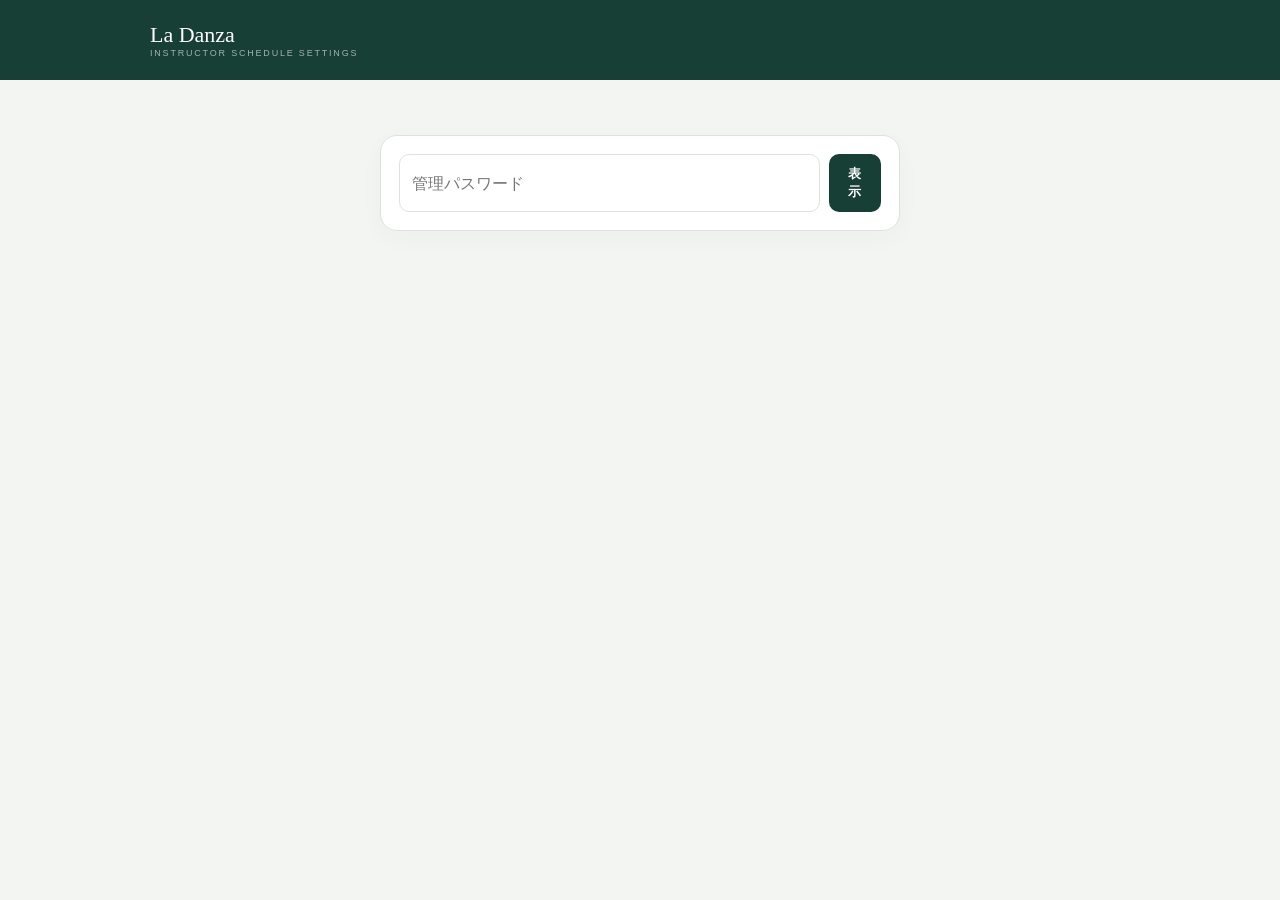
==== outputs/ladanza-flask-booking/admin.html @ 1bad4688 "Update admin.html for theme park dance" ====
<!doctype html><html lang="ja"><head><meta charset="utf-8"><meta name="viewport" content="width=device-width,initial-scale=1"><title>La Danza｜講師別予約枠</title><style>
.teachers{grid-template-columns:repeat(5,1fr)!important}.t4{--teacher:#a882b7;--teacher-bg:#f1e8f5}.t4 i{background:#a882b7}@media(max-width:680px){.teachers{grid-template-columns:1fr 1fr!important}}
:root{--g:#173f35;--bg:#f3f5f2;--line:#dce3df;--mint:#e2eee8;--muted:#71817b}*{box-sizing:border-box}body{margin:0;background:var(--bg);color:var(--g);font-family:system-ui,sans-serif}header{padding:22px 18px;background:var(--g);color:#fff}.wrap,main{max-width:980px;margin:auto}.brand{font-family:serif;font-size:22px}.brand small{display:block;font:9px sans-serif;letter-spacing:.2em;opacity:.6}main{padding:20px 16px 70px}.login,.panel{padding:18px;border:1px solid var(--line);border-radius:17px;background:#fff;box-shadow:0 7px 25px #173f3508}.login{display:flex;gap:9px;max-width:520px;margin:35px auto}.login input,input{width:100%;min-width:0;padding:12px;border:1px solid var(--line);border-radius:10px;font:inherit}button{border:0;border-radius:10px;padding:11px 15px;background:var(--g);color:#fff;font-weight:600;cursor:pointer}h1{font-family:serif;font-size:27px;margin:10px 0 4px}.lead{margin:0 0 20px;color:var(--muted);font-size:13px}.panel{margin:14px 0}.head{display:flex;justify-content:space-between;align-items:center;gap:12px;margin-bottom:13px}.head h2{font-size:16px;margin:0}.teachers{display:grid;grid-template-columns:repeat(3,1fr);gap:8px;margin:12px 0 16px}.teacher-tab{display:flex;align-items:center;justify-content:center;gap:8px;padding:12px 8px;border:2px solid transparent;color:#345;background:#f5f6f5}.teacher-tab i{width:12px;height:12px;border-radius:50%}.teacher-tab.active{border-color:var(--teacher);background:var(--teacher-bg);color:var(--g);box-shadow:0 5px 16px #173f3512}.t0{--teacher:#789bc8;--teacher-bg:#e5eefb}.t0 i{background:#789bc8}.t1{--teacher:#c9809c;--teacher-bg:#f8e8ef}.t1 i{background:#c9809c}.t2{--teacher:#6fa58e;--teacher-bg:#dff1e9}.t2 i{background:#6fa58e}.t3{--teacher:#b79b62;--teacher-bg:#f4eddd}.t3 i{background:#b79b62}.t4{--teacher:#a882b7;--teacher-bg:#f1e8f5}.t4 i{background:#a882b7}.t5{--teacher:#d4875f;--teacher-bg:#faeadf}.t5 i{background:#d4875f}.quick{display:flex;gap:6px}.quick button,.bulk{background:var(--mint);color:var(--g);font-size:10px;padding:7px 9px}.schedule{overflow:auto;border:1px solid var(--line);border-radius:12px}.schedule table{min-width:860px;width:100%;border-collapse:separate;border-spacing:0}.schedule th,.schedule td{padding:6px 4px;text-align:center;border-right:1px solid #edf0ed;border-bottom:1px solid #edf0ed}.schedule th{position:sticky;top:0;background:#f7f9f7;color:var(--muted);font-size:10px}.schedule th:first-child,.schedule td:first-child{position:sticky;left:0;min-width:110px;background:#fff;z-index:2}.day{font-weight:700;font-size:13px}.bulk{display:block;margin:4px auto 0;padding:4px 7px}.slot{appearance:none;width:31px;height:31px;margin:0;padding:0;border:1px solid var(--line);border-radius:8px;background:#f7f8f7}.slot:checked{background:var(--active-bg,#e2eee8);border-color:var(--active,#8aafa0)}.slot:checked:after{content:'✓';display:grid;height:100%;place-items:center;color:var(--active,#28634f);font-weight:700}.menu{display:grid;grid-template-columns:1fr 100px 85px;gap:9px;align-items:center;padding:10px 0;border-bottom:1px solid #edf0ed}.menu strong{font-size:13px}.field label{display:block;color:var(--muted);font-size:10px;margin-bottom:4px}.save{position:sticky;bottom:12px;width:100%;padding:15px;box-shadow:0 8px 22px #173f3535}.notice{padding:11px;border-radius:10px;background:#fff8dd;color:#765c14;font-size:12px}.hidden{display:none!important}.toast{position:fixed;left:50%;bottom:24px;transform:translateX(-50%);padding:11px 17px;border-radius:99px;background:var(--g);color:#fff}@media(max-width:680px){.teachers{grid-template-columns:1fr 1fr}.head{align-items:flex-start;flex-direction:column}.menu{grid-template-columns:1fr 80px}.capacity{display:none}}
</style></head><body><header><div class="wrap"><div class="brand">La Danza<small>INSTRUCTOR SCHEDULE SETTINGS</small></div></div></header><main><div id="login" class="login"><input id="password" type="password" autocomplete="current-password" placeholder="管理パスワード"><button id="loginBtn">表示</button></div><section id="app" class="hidden"><h1>講師別レッスン予約枠</h1><p class="lead">対象を選び、毎週の曜日・時間または日付指定で予約枠を設定します。</p><form id="settings"><div class="panel"><div class="head"><h2>講師・メニューを選択</h2></div><div id="teachers" class="teachers"></div><div class="head"><h2><span id="selectedName"></span> の曜日・時間</h2><div class="quick"><button type="button" onclick="setAll(true)">全選択</button><button type="button" onclick="setAll(false)">全解除</button></div></div><div id="schedule" class="schedule"></div></div><div class="panel"><div class="head"><h2>メニュー別レッスン時間</h2></div><div id="menus"></div></div><button class="save">すべての予約枠設定を保存する</button></form></section></main><div id="toast" class="toast hidden"></div>
<script>
const $=s=>document.querySelector(s),days=['月','火','水','木','金','土','日'],instructors=['大村 尊','大村 友恵','廣瀬 裕貴','サロン','チャーター','テーマパークダンス'];
const colors=[['#789bc8','#e5eefb'],['#c9809c','#f8e8ef'],['#6fa58e','#dff1e9'],['#b79b62','#f4eddd'],['#a882b7','#f1e8f5'],['#d4875f','#faeadf']];
const times=Array.from({length:24},(_,i)=>`${String(10+Math.floor(i/2)).padStart(2,'0')}:${i%2?'30':'00'}`);
const defaultMenus={'個人レッスン 60分':{duration:60,capacity:1},'個人レッスン 30分':{duration:30,capacity:1},'無料体験 20分':{duration:20,capacity:1},'初心者パック 30分':{duration:30,capacity:1},'初級パック 30分':{duration:30,capacity:1},'サロン':{duration:30,capacity:10},'チャーター 30分':{duration:30,capacity:6},'テーマパークダンス 60分':{duration:60,capacity:15}};
const menuLabels={'チャーター 30分':'チャーター','テーマパークダンス 60分':'テーマパークダンス'};
const weeklyDefault=()=>Object.fromEntries(days.map((_,d)=>[d,d===6?[]:[...times]]));
const emptyWeekly=()=>Object.fromEntries(days.map((_,d)=>[d,[]]));
const defaultConfig=()=>({instructor_slots:Object.fromEntries(instructors.map(n=>[n,n==='テーマパークダンス'?emptyWeekly():weeklyDefault()])),date_overrides:Object.fromEntries(instructors.map(n=>[n,{}])),menus:JSON.parse(JSON.stringify(defaultMenus))});
let token='',config,activeInstructor=instructors[0],viewMode='weekly',selectedDate=new Date().toISOString().slice(0,10),dateDirty=false;const headers=()=>({'Content-Type':'application/json','X-Admin-Token':token});
function normalize(c){let weekly=c.weekly_slots||weeklyDefault(),storedSlots=c.instructor_slots||{},legacySlots=storedSlots['スタジオ主催']||weekly;c.instructor_slots=Object.fromEntries(instructors.map(n=>[n,JSON.parse(JSON.stringify(storedSlots[n]||(n==='テーマパークダンス'?emptyWeekly():['サロン','チャーター'].includes(n)?legacySlots:weekly)))]));let storedOverrides=c.date_overrides||{},legacyOverrides=storedOverrides['スタジオ主催']||{};c.date_overrides=Object.fromEntries(instructors.map(n=>[n,JSON.parse(JSON.stringify(storedOverrides[n]||(['サロン','チャーター'].includes(n)?legacyOverrides:{})))]));let stored=c.menus||{};if(!stored['初級パック 30分']&&stored['初級パック30分'])stored['初級パック 30分']=stored['初級パック30分'];if(!stored['サロン']&&stored['サロン・グループ'])stored['サロン']={duration:stored['サロン・グループ'].duration||30,capacity:10};c.menus=Object.fromEntries(Object.entries(defaultMenus).map(([name,v])=>[name,{...v,...(stored[name]||{})}]));return c}
function toast(t){$('#toast').textContent=t;$('#toast').classList.remove('hidden');setTimeout(()=>$('#toast').classList.add('hidden'),2000)}
async function login(){token=$('#password').value;if(!token)return alert('管理パスワードを入力してください');try{let r=await fetch('/api/admin/settings',{headers:headers()});if(!r.ok)return alert('パスワードが正しくありません');config=normalize(await r.json());open()}catch{return alert('管理画面へ接続できません。時間をおいて再度お試しください')}}
function open(){$('#login').classList.add('hidden');$('#app').classList.remove('hidden');renderTabs();ensureDateControls();renderSchedule();renderMenus()}
function ensureDateControls(){let panel=$('#teachers').parentElement,box=document.createElement('div');box.id='dateControls';box.style.cssText='display:flex;gap:8px;flex-wrap:wrap;align-items:center;margin:0 0 18px;padding:12px;border-radius:12px;background:#f5f7f5';box.innerHTML=`<button type="button" id="weeklyBtn" onclick="switchMode('weekly')">毎週の曜日設定</button><button type="button" id="dateBtn" onclick="switchMode('date')">日付を指定</button><input id="specificDate" type="date" value="${selectedDate}" onchange="changeDate(this.value)" style="max-width:170px"><button type="button" onclick="copyWeekly()" class="date-action">曜日設定をコピー</button><button type="button" onclick="dayOff()" class="date-action">この日を休み</button><button type="button" onclick="clearOverride()" class="date-action">個別設定を解除</button><span id="overrideState" style="font-size:11px;color:#71817b"></span>`;panel.insertBefore(box,$('#selectedName').closest('.head'));updateModeControls()}
function updateModeControls(){if(!$('#dateControls'))return;document.querySelectorAll('.date-action,#specificDate').forEach(x=>x.style.display=viewMode==='date'?'':'none');$('#weeklyBtn').style.opacity=viewMode==='weekly'?'1':'.55';$('#dateBtn').style.opacity=viewMode==='date'?'1':'.55'}
function switchMode(mode){storeVisible();viewMode=mode;updateModeControls();renderSchedule()}function changeDate(value){storeVisible();selectedDate=value;renderSchedule()}
function copyWeekly(){let d=(new Date(selectedDate+'T00:00:00').getDay()+6)%7;config.date_overrides[activeInstructor][selectedDate]=[...(config.instructor_slots[activeInstructor][d]||[])];renderSchedule()}
function dayOff(){config.date_overrides[activeInstructor][selectedDate]=[];renderSchedule()}
function clearOverride(){delete config.date_overrides[activeInstructor][selectedDate];renderSchedule()}
function renderTabs(){$('#teachers').innerHTML=instructors.map((n,i)=>`<button type="button" class="teacher-tab t${i} ${n===activeInstructor?'active':''}" onclick="selectInstructor('${n}')"><i></i>${n}</button>`).join('')}
function selectInstructor(name){storeVisible();activeInstructor=name;renderTabs();renderSchedule()}
function renderSchedule(){let idx=instructors.indexOf(activeInstructor),c=colors[idx];dateDirty=false;$('#selectedName').textContent=activeInstructor+(viewMode==='date'?`・${selectedDate}`:'');$('#schedule').style.setProperty('--active',c[0]);$('#schedule').style.setProperty('--active-bg',c[1]);let table=`<table><thead><tr><th>${viewMode==='weekly'?'曜日':'日付'}</th>${times.map(t=>`<th>${t}</th>`).join('')}</tr></thead><tbody>`;if(viewMode==='weekly'){let weekly=config.instructor_slots[activeInstructor];table+=days.map((day,d)=>`<tr><td><span class="day">${day}曜日</span><button class="bulk" type="button" onclick="toggleDay(${d})">一括 選択/解除</button></td>${times.map(t=>`<td><input class="slot" type="checkbox" data-day="${d}" value="${t}" ${(weekly?.[d]||[]).includes(t)?'checked':''}></td>`).join('')}</tr>`).join('')}else{let dateObj=new Date(selectedDate+'T00:00:00'),d=(dateObj.getDay()+6)%7,own=Object.hasOwn(config.date_overrides[activeInstructor],selectedDate),values=own?config.date_overrides[activeInstructor][selectedDate]:(config.instructor_slots[activeInstructor][d]||[]);table+=`<tr><td><span class="day">${selectedDate}<br>${days[d]}曜日</span><button class="bulk" type="button" onclick="toggleDay(0)">一括 選択/解除</button></td>${times.map(t=>`<td><input class="slot" type="checkbox" data-day="0" value="${t}" ${values.includes(t)?'checked':''}></td>`).join('')}</tr>`;$('#overrideState').textContent=own?'この日は個別設定です':'曜日設定を使用中'}$('#schedule').innerHTML=table;$('#schedule').onchange=()=>{if(viewMode==='date')dateDirty=true}}
function renderMenus(){$('#menus').innerHTML=Object.entries(config.menus).map(([name,v])=>`<div class="menu" data-name="${name}"><strong>${menuLabels[name]||name}</strong><div class="field"><label>所要時間</label><input class="duration" type="number" min="15" max="180" step="5" value="${v.duration}"></div><div class="field capacity"><label>定員</label><input class="cap" type="number" min="1" max="15" value="${v.capacity}"></div></div>`).join('')}
function storeVisible(){if(!$('#schedule').innerHTML)return;if(viewMode==='weekly'){let weekly={};for(let d=0;d<7;d++)weekly[d]=[...document.querySelectorAll(`.slot[data-day="${d}"]:checked`)].map(x=>x.value);config.instructor_slots[activeInstructor]=weekly}else if(dateDirty||Object.hasOwn(config.date_overrides[activeInstructor],selectedDate)){config.date_overrides[activeInstructor][selectedDate]=[...document.querySelectorAll('.slot:checked')].map(x=>x.value)}}
function toggleDay(day){let boxes=[...document.querySelectorAll(`.slot[data-day="${day}"]`)],on=boxes.some(x=>!x.checked);boxes.forEach(x=>x.checked=on);if(viewMode==='date')dateDirty=true}function setAll(on){document.querySelectorAll('.slot').forEach(x=>x.checked=on);if(viewMode==='date')dateDirty=true}
function collect(){storeVisible();let menus={};document.querySelectorAll('.menu').forEach(row=>menus[row.dataset.name]={duration:+row.querySelector('.duration').value,capacity:+row.querySelector('.cap').value});return{instructor_slots:config.instructor_slots,date_overrides:config.date_overrides,menus}}
$('#settings').onsubmit=async e=>{e.preventDefault();let body=collect();try{let r=await fetch('/api/admin/settings',{method:'PUT',headers:headers(),body:JSON.stringify(body)}),j=await r.json();if(!r.ok)return alert(j.detail||'保存できませんでした');config=normalize(j);toast('全講師の設定を保存しました')}catch{alert('設定を保存できませんでした。通信状況を確認してください')}};$('#loginBtn').onclick=login;$('#password').addEventListener('keydown',e=>{if(e.key==='Enter')login()});
</script></body></html>
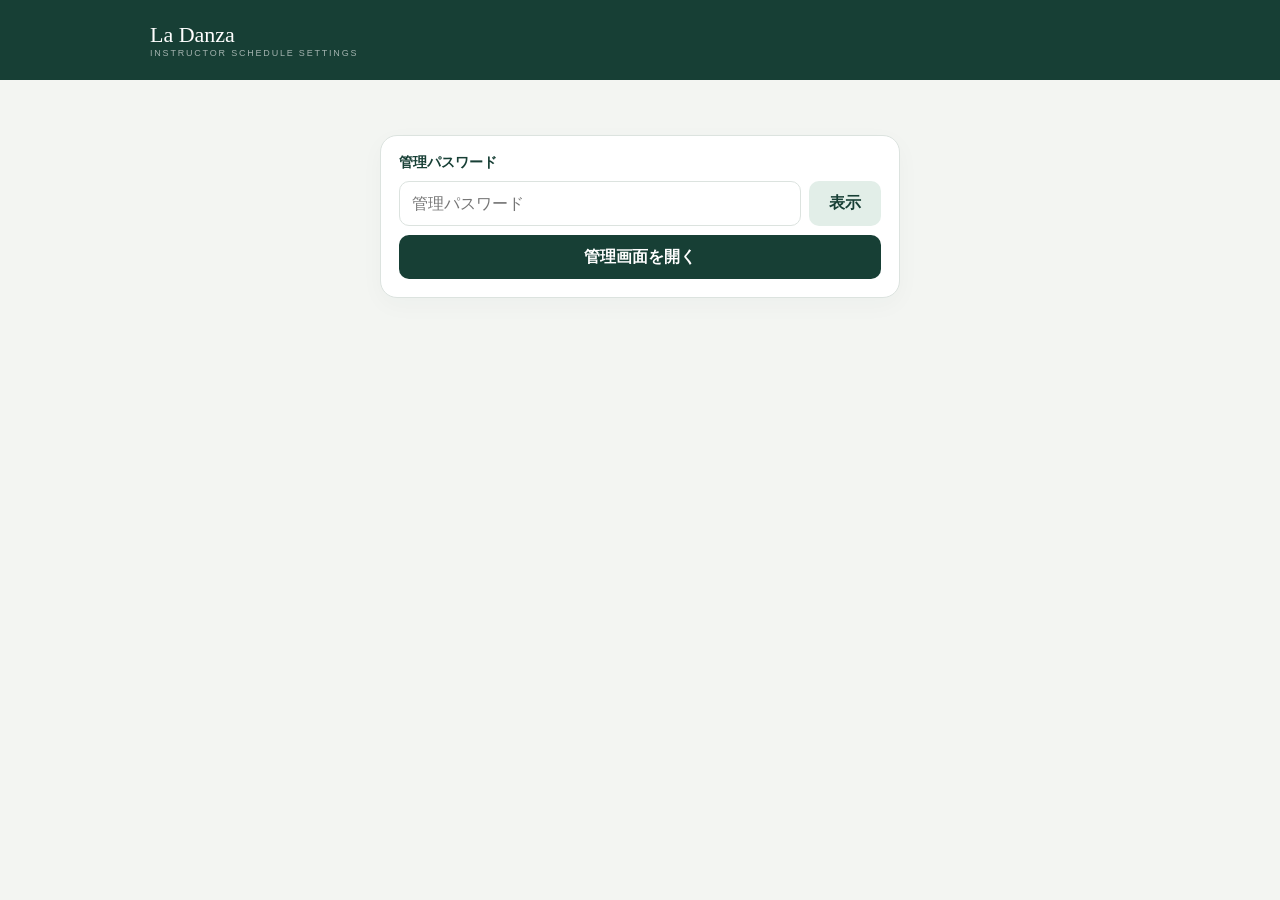
==== commit 43332668: "Add accessible password visibility toggle to admin login" ====
--- a/outputs/ladanza-flask-booking/admin.html
+++ b/outputs/ladanza-flask-booking/admin.html
@@ -1,33 +1,38 @@
 <!doctype html><html lang="ja"><head><meta charset="utf-8"><meta name="viewport" content="width=device-width,initial-scale=1"><title>La Danza｜講師別予約枠</title><style>
 .teachers{grid-template-columns:repeat(5,1fr)!important}.t4{--teacher:#a882b7;--teacher-bg:#f1e8f5}.t4 i{background:#a882b7}@media(max-width:680px){.teachers{grid-template-columns:1fr 1fr!important}}
-:root{--g:#173f35;--bg:#f3f5f2;--line:#dce3df;--mint:#e2eee8;--muted:#71817b}*{box-sizing:border-box}body{margin:0;background:var(--bg);color:var(--g);font-family:system-ui,sans-serif}header{padding:22px 18px;background:var(--g);color:#fff}.wrap,main{max-width:980px;margin:auto}.brand{font-family:serif;font-size:22px}.brand small{display:block;font:9px sans-serif;letter-spacing:.2em;opacity:.6}main{padding:20px 16px 70px}.login,.panel{padding:18px;border:1px solid var(--line);border-radius:17px;background:#fff;box-shadow:0 7px 25px #173f3508}.login{display:flex;gap:9px;max-width:520px;margin:35px auto}.login input,input{width:100%;min-width:0;padding:12px;border:1px solid var(--line);border-radius:10px;font:inherit}button{border:0;border-radius:10px;padding:11px 15px;background:var(--g);color:#fff;font-weight:600;cursor:pointer}h1{font-family:serif;font-size:27px;margin:10px 0 4px}.lead{margin:0 0 20px;color:var(--muted);font-size:13px}.panel{margin:14px 0}.head{display:flex;justify-content:space-between;align-items:center;gap:12px;margin-bottom:13px}.head h2{font-size:16px;margin:0}.teachers{display:grid;grid-template-columns:repeat(3,1fr);gap:8px;margin:12px 0 16px}.teacher-tab{display:flex;align-items:center;justify-content:center;gap:8px;padding:12px 8px;border:2px solid transparent;color:#345;background:#f5f6f5}.teacher-tab i{width:12px;height:12px;border-radius:50%}.teacher-tab.active{border-color:var(--teacher);background:var(--teacher-bg);color:var(--g);box-shadow:0 5px 16px #173f3512}.t0{--teacher:#789bc8;--teacher-bg:#e5eefb}.t0 i{background:#789bc8}.t1{--teacher:#c9809c;--teacher-bg:#f8e8ef}.t1 i{background:#c9809c}.t2{--teacher:#6fa58e;--teacher-bg:#dff1e9}.t2 i{background:#6fa58e}.t3{--teacher:#b79b62;--teacher-bg:#f4eddd}.t3 i{background:#b79b62}.t4{--teacher:#a882b7;--teacher-bg:#f1e8f5}.t4 i{background:#a882b7}.t5{--teacher:#d4875f;--teacher-bg:#faeadf}.t5 i{background:#d4875f}.quick{display:flex;gap:6px}.quick button,.bulk{background:var(--mint);color:var(--g);font-size:10px;padding:7px 9px}.schedule{overflow:auto;border:1px solid var(--line);border-radius:12px}.schedule table{min-width:860px;width:100%;border-collapse:separate;border-spacing:0}.schedule th,.schedule td{padding:6px 4px;text-align:center;border-right:1px solid #edf0ed;border-bottom:1px solid #edf0ed}.schedule th{position:sticky;top:0;background:#f7f9f7;color:var(--muted);font-size:10px}.schedule th:first-child,.schedule td:first-child{position:sticky;left:0;min-width:110px;background:#fff;z-index:2}.day{font-weight:700;font-size:13px}.bulk{display:block;margin:4px auto 0;padding:4px 7px}.slot{appearance:none;width:31px;height:31px;margin:0;padding:0;border:1px solid var(--line);border-radius:8px;background:#f7f8f7}.slot:checked{background:var(--active-bg,#e2eee8);border-color:var(--active,#8aafa0)}.slot:checked:after{content:'✓';display:grid;height:100%;place-items:center;color:var(--active,#28634f);font-weight:700}.menu{display:grid;grid-template-columns:1fr 100px 85px;gap:9px;align-items:center;padding:10px 0;border-bottom:1px solid #edf0ed}.menu strong{font-size:13px}.field label{display:block;color:var(--muted);font-size:10px;margin-bottom:4px}.save{position:sticky;bottom:12px;width:100%;padding:15px;box-shadow:0 8px 22px #173f3535}.notice{padding:11px;border-radius:10px;background:#fff8dd;color:#765c14;font-size:12px}.hidden{display:none!important}.toast{position:fixed;left:50%;bottom:24px;transform:translateX(-50%);padding:11px 17px;border-radius:99px;background:var(--g);color:#fff}@media(max-width:680px){.teachers{grid-template-columns:1fr 1fr}.head{align-items:flex-start;flex-direction:column}.menu{grid-template-columns:1fr 80px}.capacity{display:none}}
-</style></head><body><header><div class="wrap"><div class="brand">La Danza<small>INSTRUCTOR SCHEDULE SETTINGS</small></div></div></header><main><div id="login" class="login"><input id="password" type="password" autocomplete="current-password" placeholder="管理パスワード"><button id="loginBtn">表示</button></div><section id="app" class="hidden"><h1>講師別レッスン予約枠</h1><p class="lead">対象を選び、毎週の曜日・時間または日付指定で予約枠を設定します。</p><form id="settings"><div class="panel"><div class="head"><h2>講師・メニューを選択</h2></div><div id="teachers" class="teachers"></div><div class="head"><h2><span id="selectedName"></span> の曜日・時間</h2><div class="quick"><button type="button" onclick="setAll(true)">全選択</button><button type="button" onclick="setAll(false)">全解除</button></div></div><div id="schedule" class="schedule"></div></div><div class="panel"><div class="head"><h2>メニュー別レッスン時間</h2></div><div id="menus"></div></div><button class="save">すべての予約枠設定を保存する</button></form></section></main><div id="toast" class="toast hidden"></div>
+:root{--g:#173f35;--bg:#f3f5f2;--line:#dce3df;--mint:#e2eee8;--muted:#71817b}*{box-sizing:border-box}body{margin:0;background:var(--bg);color:var(--g);font-family:system-ui,sans-serif}header{padding:22px 18px;background:var(--g);color:#fff}.wrap,main{max-width:980px;margin:auto}.brand{font-family:serif;font-size:22px}.brand small{display:block;font:9px sans-serif;letter-spacing:.2em;opacity:.6}main{padding:20px 16px 70px}.login,.panel{padding:18px;border:1px solid var(--line);border-radius:17px;background:#fff;box-shadow:0 7px 25px #173f3508}.login{display:flex;gap:9px;max-width:520px;margin:35px auto}.login input,input{width:100%;min-width:0;padding:12px;border:1px solid var(--line);border-radius:10px;font:inherit}button{border:0;border-radius:10px;padding:11px 15px;background:var(--g);color:#fff;font-weight:600;cursor:pointer}h1{font-family:serif;font-size:27px;margin:10px 0 4px}.lead{margin:0 0 20px;color:var(--muted);font-size:13px}.panel{margin:14px 0}.head{display:flex;justify-content:space-between;align-items:center;gap:12px;margin-bottom:13px}.head h2{font-size:16px;margin:0}.teachers{display:grid;grid-template-columns:repeat(3,1fr);gap:8px;margin:12px 0 16px}.teacher-tab{display:flex;align-items:center;justify-content:center;gap:8px;padding:12px 8px;border:2px solid transparent;color:#345;background:#f5f6f5}.teacher-tab i{width:12px;height:12px;border-radius:50%}.teacher-tab.active{border-color:var(--teacher);background:var(--teacher-bg);color:var(--g);box-shadow:0 5px 16px #173f3512}.t0{--teacher:#789bc8;--teacher-bg:#e5eefb}.t0 i{background:#789bc8}.t1{--teacher:#c9809c;--teacher-bg:#f8e8ef}.t1 i{background:#c9809c}.t2{--teacher:#6fa58e;--teacher-bg:#dff1e9}.t2 i{background:#6fa58e}.t3{--teacher:#b79b62;--teacher-bg:#f4eddd}.t3 i{background:#b79b62}.t4{--teacher:#a882b7;--teacher-bg:#f1e8f5}.t4 i{background:#a882b7}.t5{--teacher:#d4875f;--teacher-bg:#faeadf}.t5 i{background:#d4875f}.t6{--teacher:#5899a5;--teacher-bg:#e3f2f4}.t6 i{background:#5899a5}.quick{display:flex;gap:6px}.quick button,.bulk{background:var(--mint);color:var(--g);font-size:10px;padding:7px 9px}.schedule{overflow:auto;border:1px solid var(--line);border-radius:12px}.schedule table{min-width:860px;width:100%;border-collapse:separate;border-spacing:0}.schedule th,.schedule td{padding:6px 4px;text-align:center;border-right:1px solid #edf0ed;border-bottom:1px solid #edf0ed}.schedule th{position:sticky;top:0;background:#f7f9f7;color:var(--muted);font-size:10px}.schedule th:first-child,.schedule td:first-child{position:sticky;left:0;min-width:110px;background:#fff;z-index:2}.day{font-weight:700;font-size:13px}.bulk{display:block;margin:4px auto 0;padding:4px 7px}.slot{appearance:none;width:31px;height:31px;margin:0;padding:0;border:1px solid var(--line);border-radius:8px;background:#f7f8f7}.slot:checked{background:var(--active-bg,#e2eee8);border-color:var(--active,#8aafa0)}.slot:checked:after{content:'✓';display:grid;height:100%;place-items:center;color:var(--active,#28634f);font-weight:700}.menu{display:grid;grid-template-columns:1fr 100px 85px;gap:9px;align-items:center;padding:10px 0;border-bottom:1px solid #edf0ed}.menu strong{font-size:13px}.field label{display:block;color:var(--muted);font-size:10px;margin-bottom:4px}.save{position:sticky;bottom:12px;width:100%;padding:15px;box-shadow:0 8px 22px #173f3535}.notice{padding:11px;border-radius:10px;background:#fff8dd;color:#765c14;font-size:12px}.hidden{display:none!important}.toast{position:fixed;left:50%;bottom:24px;transform:translateX(-50%);padding:11px 17px;border-radius:99px;background:var(--g);color:#fff}@media(max-width:680px){.teachers{grid-template-columns:1fr 1fr}.head{align-items:flex-start;flex-direction:column}.menu{grid-template-columns:1fr 80px}.capacity{display:none}}
+.login{flex-direction:column}.login label{font-size:14px;font-weight:600}.password-field{display:flex;gap:8px;align-items:stretch}.password-field input{flex:1;font-size:16px}.password-toggle{flex:none;min-width:72px;min-height:44px;padding:10px 12px;background:var(--mint);color:var(--g);font:inherit;font-weight:600;white-space:nowrap}#loginBtn{min-height:44px;font-size:16px;white-space:nowrap}.login button:focus-visible,.login input:focus-visible{outline:3px solid #5899a5;outline-offset:3px}
+</style></head><body><header><div class="wrap"><div class="brand">La Danza<small>INSTRUCTOR SCHEDULE SETTINGS</small></div></div></header><main><div id="login" class="login"><label for="password">管理パスワード</label><div class="password-field"><input id="password" type="password" autocomplete="current-password" placeholder="管理パスワード"><button id="passwordToggle" class="password-toggle" type="button" aria-controls="password" aria-pressed="false" aria-label="パスワードを表示">表示</button></div><button id="loginBtn" type="button">管理画面を開く</button></div><section id="app" class="hidden"><h1>講師別レッスン予約枠</h1><p class="lead">対象を選び、毎週の曜日・時間または日付指定で予約枠を設定します。</p><form id="settings"><div class="panel"><div class="head"><h2>講師・メニューを選択</h2></div><div id="teachers" class="teachers"></div><div class="head"><h2><span id="selectedName"></span> の曜日・時間</h2><div class="quick"><button type="button" onclick="setAll(true)">全選択</button><button type="button" onclick="setAll(false)">全解除</button></div></div><p id="circleInfo" class="notice hidden">社会人サークル（通常）：第2・第4水曜日 19:30〜20:30／初回1,000円・通常1,500円／定員10名。曜日設定は第2・第4水曜日に適用します。休講や振替は「日付を指定」で設定してください。開始時刻を1個選ぶと60分の予約枠になります。</p><div id="schedule" class="schedule"></div></div><div class="panel"><div class="head"><h2>メニュー別レッスン時間</h2></div><div id="menus"></div></div><button class="save">すべての予約枠設定を保存する</button></form></section></main><div id="toast" class="toast hidden"></div>
 <script>
-const $=s=>document.querySelector(s),days=['月','火','水','木','金','土','日'],instructors=['大村 尊','大村 友恵','廣瀬 裕貴','サロン','チャーター','テーマパークダンス'];
-const colors=[['#789bc8','#e5eefb'],['#c9809c','#f8e8ef'],['#6fa58e','#dff1e9'],['#b79b62','#f4eddd'],['#a882b7','#f1e8f5'],['#d4875f','#faeadf']];
+const $=s=>document.querySelector(s),days=['月','火','水','木','金','土','日'],instructors=['大村 尊','大村 友恵','廣瀬 裕貴','サロン','チャーター','テーマパークダンス','社会人サークル'];
+const colors=[['#789bc8','#e5eefb'],['#c9809c','#f8e8ef'],['#6fa58e','#dff1e9'],['#b79b62','#f4eddd'],['#a882b7','#f1e8f5'],['#d4875f','#faeadf'],['#5899a5','#e3f2f4']];
 const times=Array.from({length:24},(_,i)=>`${String(10+Math.floor(i/2)).padStart(2,'0')}:${i%2?'30':'00'}`);
-const defaultMenus={'個人レッスン 60分':{duration:60,capacity:1},'個人レッスン 30分':{duration:30,capacity:1},'無料体験 20分':{duration:20,capacity:1},'初心者パック 30分':{duration:30,capacity:1},'初級パック 30分':{duration:30,capacity:1},'サロン':{duration:30,capacity:10},'チャーター 30分':{duration:30,capacity:6},'テーマパークダンス 60分':{duration:60,capacity:15}};
-const menuLabels={'チャーター 30分':'チャーター','テーマパークダンス 60分':'テーマパークダンス'};
+const defaultMenus={'個人レッスン 60分':{duration:60,capacity:1},'個人レッスン 30分':{duration:30,capacity:1},'無料体験 20分':{duration:20,capacity:1},'初心者パック 30分':{duration:30,capacity:1},'初級パック 30分':{duration:30,capacity:1},'サロン':{duration:30,capacity:10},'チャーター 30分':{duration:30,capacity:6},'テーマパークダンス 60分':{duration:60,capacity:15},'社会人サークル 60分':{duration:60,capacity:10}};
+const menuLabels={'チャーター 30分':'チャーター','テーマパークダンス 60分':'テーマパークダンス','社会人サークル 60分':'社会人サークル'};
 const weeklyDefault=()=>Object.fromEntries(days.map((_,d)=>[d,d===6?[]:[...times]]));
+const circleWeekly=()=>Object.fromEntries(days.map((_,d)=>[d,d===2?['19:30']:[]]));
 const emptyWeekly=()=>Object.fromEntries(days.map((_,d)=>[d,[]]));
-const defaultConfig=()=>({instructor_slots:Object.fromEntries(instructors.map(n=>[n,n==='テーマパークダンス'?emptyWeekly():weeklyDefault()])),date_overrides:Object.fromEntries(instructors.map(n=>[n,{}])),menus:JSON.parse(JSON.stringify(defaultMenus))});
+const defaultConfig=()=>({instructor_slots:Object.fromEntries(instructors.map(n=>[n,n==='社会人サークル'?circleWeekly():n==='テーマパークダンス'?emptyWeekly():weeklyDefault()])),date_overrides:Object.fromEntries(instructors.map(n=>[n,{}])),menus:JSON.parse(JSON.stringify(defaultMenus))});
 let token='',config,activeInstructor=instructors[0],viewMode='weekly',selectedDate=new Date().toISOString().slice(0,10),dateDirty=false;const headers=()=>({'Content-Type':'application/json','X-Admin-Token':token});
-function normalize(c){let weekly=c.weekly_slots||weeklyDefault(),storedSlots=c.instructor_slots||{},legacySlots=storedSlots['スタジオ主催']||weekly;c.instructor_slots=Object.fromEntries(instructors.map(n=>[n,JSON.parse(JSON.stringify(storedSlots[n]||(n==='テーマパークダンス'?emptyWeekly():['サロン','チャーター'].includes(n)?legacySlots:weekly)))]));let storedOverrides=c.date_overrides||{},legacyOverrides=storedOverrides['スタジオ主催']||{};c.date_overrides=Object.fromEntries(instructors.map(n=>[n,JSON.parse(JSON.stringify(storedOverrides[n]||(['サロン','チャーター'].includes(n)?legacyOverrides:{})))]));let stored=c.menus||{};if(!stored['初級パック 30分']&&stored['初級パック30分'])stored['初級パック 30分']=stored['初級パック30分'];if(!stored['サロン']&&stored['サロン・グループ'])stored['サロン']={duration:stored['サロン・グループ'].duration||30,capacity:10};c.menus=Object.fromEntries(Object.entries(defaultMenus).map(([name,v])=>[name,{...v,...(stored[name]||{})}]));return c}
+function normalize(c){let weekly=c.weekly_slots||weeklyDefault(),storedSlots=c.instructor_slots||{},legacySlots=storedSlots['スタジオ主催']||weekly;c.instructor_slots=Object.fromEntries(instructors.map(n=>[n,JSON.parse(JSON.stringify(storedSlots[n]||(n==='社会人サークル'?circleWeekly():n==='テーマパークダンス'?emptyWeekly():['サロン','チャーター'].includes(n)?legacySlots:weekly)))]));let storedOverrides=c.date_overrides||{},legacyOverrides=storedOverrides['スタジオ主催']||{};c.date_overrides=Object.fromEntries(instructors.map(n=>[n,JSON.parse(JSON.stringify(storedOverrides[n]||(['サロン','チャーター'].includes(n)?legacyOverrides:{})))]));let stored=c.menus||{};if(!stored['初級パック 30分']&&stored['初級パック30分'])stored['初級パック 30分']=stored['初級パック30分'];if(!stored['サロン']&&stored['サロン・グループ'])stored['サロン']={duration:stored['サロン・グループ'].duration||30,capacity:10};c.menus=Object.fromEntries(Object.entries(defaultMenus).map(([name,v])=>[name,{...v,...(stored[name]||{})}]));return c}
 function toast(t){$('#toast').textContent=t;$('#toast').classList.remove('hidden');setTimeout(()=>$('#toast').classList.add('hidden'),2000)}
-async function login(){token=$('#password').value;if(!token)return alert('管理パスワードを入力してください');try{let r=await fetch('/api/admin/settings',{headers:headers()});if(!r.ok)return alert('パスワードが正しくありません');config=normalize(await r.json());open()}catch{return alert('管理画面へ接続できません。時間をおいて再度お試しください')}}
+function setPasswordVisible(visible){$('#password').type=visible?'text':'password';$('#passwordToggle').textContent=visible?'非表示':'表示';$('#passwordToggle').setAttribute('aria-pressed',String(visible));$('#passwordToggle').setAttribute('aria-label',visible?'パスワードを非表示':'パスワードを表示')}
+$('#passwordToggle').addEventListener('click',()=>setPasswordVisible($('#password').type==='password'));
+async function login(){token=$('#password').value;setPasswordVisible(false);if(!token)return alert('管理パスワードを入力してください');try{let r=await fetch('/api/admin/settings',{headers:headers()});if(!r.ok)return alert('パスワードが正しくありません');config=normalize(await r.json());open()}catch{return alert('管理画面へ接続できません。時間をおいて再度お試しください')}}
 function open(){$('#login').classList.add('hidden');$('#app').classList.remove('hidden');renderTabs();ensureDateControls();renderSchedule();renderMenus()}
 function ensureDateControls(){let panel=$('#teachers').parentElement,box=document.createElement('div');box.id='dateControls';box.style.cssText='display:flex;gap:8px;flex-wrap:wrap;align-items:center;margin:0 0 18px;padding:12px;border-radius:12px;background:#f5f7f5';box.innerHTML=`<button type="button" id="weeklyBtn" onclick="switchMode('weekly')">毎週の曜日設定</button><button type="button" id="dateBtn" onclick="switchMode('date')">日付を指定</button><input id="specificDate" type="date" value="${selectedDate}" onchange="changeDate(this.value)" style="max-width:170px"><button type="button" onclick="copyWeekly()" class="date-action">曜日設定をコピー</button><button type="button" onclick="dayOff()" class="date-action">この日を休み</button><button type="button" onclick="clearOverride()" class="date-action">個別設定を解除</button><span id="overrideState" style="font-size:11px;color:#71817b"></span>`;panel.insertBefore(box,$('#selectedName').closest('.head'));updateModeControls()}
 function updateModeControls(){if(!$('#dateControls'))return;document.querySelectorAll('.date-action,#specificDate').forEach(x=>x.style.display=viewMode==='date'?'':'none');$('#weeklyBtn').style.opacity=viewMode==='weekly'?'1':'.55';$('#dateBtn').style.opacity=viewMode==='date'?'1':'.55'}
 function switchMode(mode){storeVisible();viewMode=mode;updateModeControls();renderSchedule()}function changeDate(value){storeVisible();selectedDate=value;renderSchedule()}
-function copyWeekly(){let d=(new Date(selectedDate+'T00:00:00').getDay()+6)%7;config.date_overrides[activeInstructor][selectedDate]=[...(config.instructor_slots[activeInstructor][d]||[])];renderSchedule()}
+function weeklyValues(value){let dt=new Date(value+'T00:00:00'),d=(dt.getDay()+6)%7;if(activeInstructor==='社会人サークル'&&(value<'2026-10-14'||d!==2||![2,4].includes(Math.floor((dt.getDate()-1)/7)+1)))return [];return config.instructor_slots[activeInstructor][d]||[]}
+function copyWeekly(){let d=(new Date(selectedDate+'T00:00:00').getDay()+6)%7;config.date_overrides[activeInstructor][selectedDate]=[...weeklyValues(selectedDate)];renderSchedule()}
 function dayOff(){config.date_overrides[activeInstructor][selectedDate]=[];renderSchedule()}
 function clearOverride(){delete config.date_overrides[activeInstructor][selectedDate];renderSchedule()}
 function renderTabs(){$('#teachers').innerHTML=instructors.map((n,i)=>`<button type="button" class="teacher-tab t${i} ${n===activeInstructor?'active':''}" onclick="selectInstructor('${n}')"><i></i>${n}</button>`).join('')}
 function selectInstructor(name){storeVisible();activeInstructor=name;renderTabs();renderSchedule()}
-function renderSchedule(){let idx=instructors.indexOf(activeInstructor),c=colors[idx];dateDirty=false;$('#selectedName').textContent=activeInstructor+(viewMode==='date'?`・${selectedDate}`:'');$('#schedule').style.setProperty('--active',c[0]);$('#schedule').style.setProperty('--active-bg',c[1]);let table=`<table><thead><tr><th>${viewMode==='weekly'?'曜日':'日付'}</th>${times.map(t=>`<th>${t}</th>`).join('')}</tr></thead><tbody>`;if(viewMode==='weekly'){let weekly=config.instructor_slots[activeInstructor];table+=days.map((day,d)=>`<tr><td><span class="day">${day}曜日</span><button class="bulk" type="button" onclick="toggleDay(${d})">一括 選択/解除</button></td>${times.map(t=>`<td><input class="slot" type="checkbox" data-day="${d}" value="${t}" ${(weekly?.[d]||[]).includes(t)?'checked':''}></td>`).join('')}</tr>`).join('')}else{let dateObj=new Date(selectedDate+'T00:00:00'),d=(dateObj.getDay()+6)%7,own=Object.hasOwn(config.date_overrides[activeInstructor],selectedDate),values=own?config.date_overrides[activeInstructor][selectedDate]:(config.instructor_slots[activeInstructor][d]||[]);table+=`<tr><td><span class="day">${selectedDate}<br>${days[d]}曜日</span><button class="bulk" type="button" onclick="toggleDay(0)">一括 選択/解除</button></td>${times.map(t=>`<td><input class="slot" type="checkbox" data-day="0" value="${t}" ${values.includes(t)?'checked':''}></td>`).join('')}</tr>`;$('#overrideState').textContent=own?'この日は個別設定です':'曜日設定を使用中'}$('#schedule').innerHTML=table;$('#schedule').onchange=()=>{if(viewMode==='date')dateDirty=true}}
+function renderSchedule(){$('#circleInfo').classList.toggle('hidden',activeInstructor!=='社会人サークル');let idx=instructors.indexOf(activeInstructor),c=colors[idx];dateDirty=false;$('#selectedName').textContent=activeInstructor+(viewMode==='date'?`・${selectedDate}`:'');$('#schedule').style.setProperty('--active',c[0]);$('#schedule').style.setProperty('--active-bg',c[1]);let table=`<table><thead><tr><th>${viewMode==='weekly'?'曜日':'日付'}</th>${times.map(t=>`<th>${t}</th>`).join('')}</tr></thead><tbody>`;if(viewMode==='weekly'){let weekly=config.instructor_slots[activeInstructor];table+=days.map((day,d)=>`<tr><td><span class="day">${day}曜日</span><button class="bulk" type="button" onclick="toggleDay(${d})">一括 選択/解除</button></td>${times.map(t=>`<td><input class="slot" type="checkbox" data-day="${d}" value="${t}" ${activeInstructor==='社会人サークル'&&d!==2?'disabled':''} ${(weekly?.[d]||[]).includes(t)?'checked':''}></td>`).join('')}</tr>`).join('')}else{let dateObj=new Date(selectedDate+'T00:00:00'),d=(dateObj.getDay()+6)%7,own=Object.hasOwn(config.date_overrides[activeInstructor],selectedDate),values=own?config.date_overrides[activeInstructor][selectedDate]:weeklyValues(selectedDate);table+=`<tr><td><span class="day">${selectedDate}<br>${days[d]}曜日</span><button class="bulk" type="button" onclick="toggleDay(0)">一括 選択/解除</button></td>${times.map(t=>`<td><input class="slot" type="checkbox" data-day="0" value="${t}" ${values.includes(t)?'checked':''}></td>`).join('')}</tr>`;$('#overrideState').textContent=own?'この日は個別設定です':'曜日設定を使用中'}$('#schedule').innerHTML=table;$('#schedule').onchange=()=>{if(viewMode==='date')dateDirty=true}}
 function renderMenus(){$('#menus').innerHTML=Object.entries(config.menus).map(([name,v])=>`<div class="menu" data-name="${name}"><strong>${menuLabels[name]||name}</strong><div class="field"><label>所要時間</label><input class="duration" type="number" min="15" max="180" step="5" value="${v.duration}"></div><div class="field capacity"><label>定員</label><input class="cap" type="number" min="1" max="15" value="${v.capacity}"></div></div>`).join('')}
 function storeVisible(){if(!$('#schedule').innerHTML)return;if(viewMode==='weekly'){let weekly={};for(let d=0;d<7;d++)weekly[d]=[...document.querySelectorAll(`.slot[data-day="${d}"]:checked`)].map(x=>x.value);config.instructor_slots[activeInstructor]=weekly}else if(dateDirty||Object.hasOwn(config.date_overrides[activeInstructor],selectedDate)){config.date_overrides[activeInstructor][selectedDate]=[...document.querySelectorAll('.slot:checked')].map(x=>x.value)}}
-function toggleDay(day){let boxes=[...document.querySelectorAll(`.slot[data-day="${day}"]`)],on=boxes.some(x=>!x.checked);boxes.forEach(x=>x.checked=on);if(viewMode==='date')dateDirty=true}function setAll(on){document.querySelectorAll('.slot').forEach(x=>x.checked=on);if(viewMode==='date')dateDirty=true}
+function toggleDay(day){let boxes=[...document.querySelectorAll(`.slot[data-day="${day}"]:not(:disabled)`)],on=boxes.some(x=>!x.checked);boxes.forEach(x=>x.checked=on);if(viewMode==='date')dateDirty=true}function setAll(on){document.querySelectorAll('.slot:not(:disabled)').forEach(x=>x.checked=on);if(viewMode==='date')dateDirty=true}
 function collect(){storeVisible();let menus={};document.querySelectorAll('.menu').forEach(row=>menus[row.dataset.name]={duration:+row.querySelector('.duration').value,capacity:+row.querySelector('.cap').value});return{instructor_slots:config.instructor_slots,date_overrides:config.date_overrides,menus}}
 $('#settings').onsubmit=async e=>{e.preventDefault();let body=collect();try{let r=await fetch('/api/admin/settings',{method:'PUT',headers:headers(),body:JSON.stringify(body)}),j=await r.json();if(!r.ok)return alert(j.detail||'保存できませんでした');config=normalize(j);toast('全講師の設定を保存しました')}catch{alert('設定を保存できませんでした。通信状況を確認してください')}};$('#loginBtn').onclick=login;$('#password').addEventListener('keydown',e=>{if(e.key==='Enter')login()});
 </script></body></html>
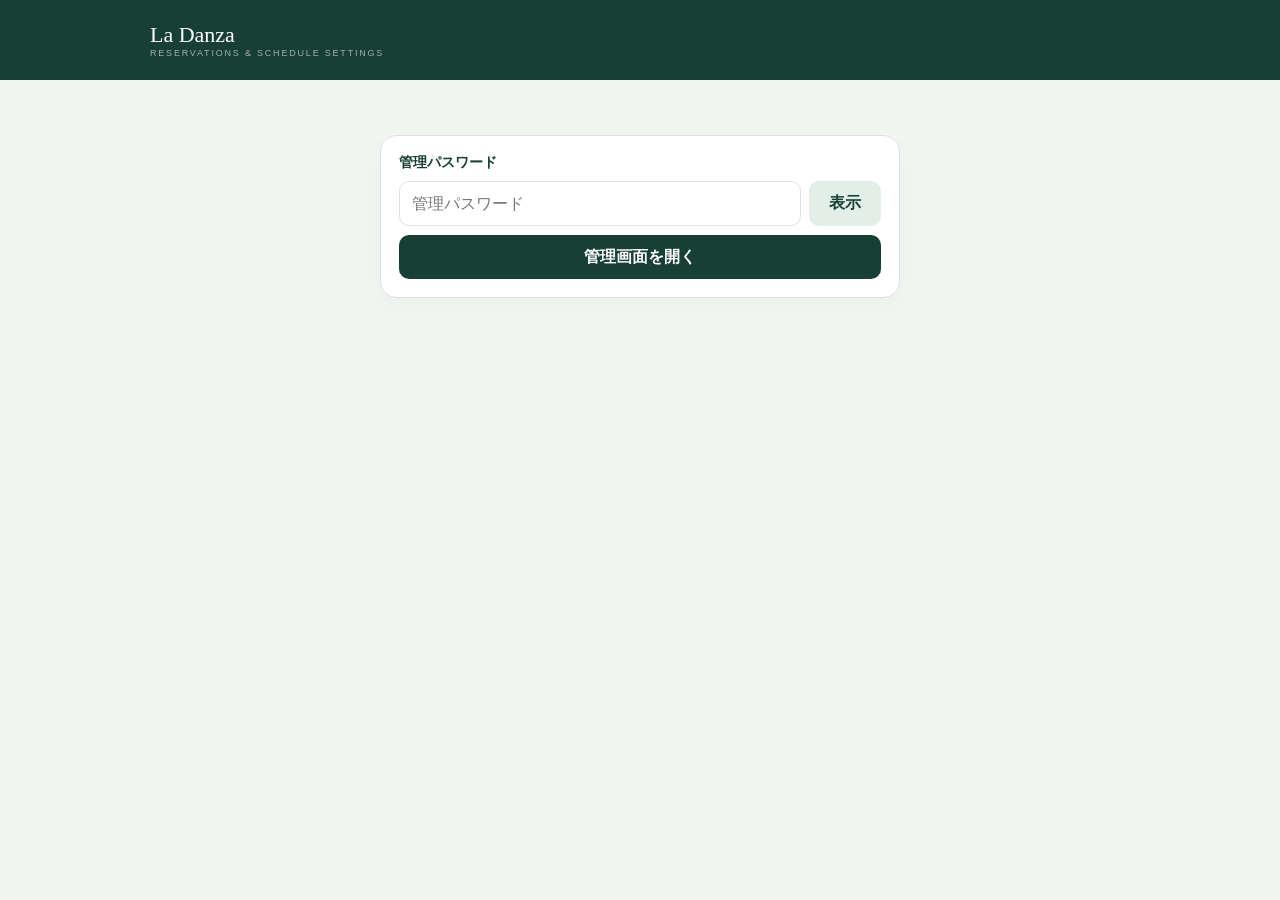
==== commit 58ff5c87: "Add admin daily reservation overview and restrict charter to first Thursdays Show authenticated cale" ====
--- a/outputs/ladanza-flask-booking/admin.html
+++ b/outputs/ladanza-flask-booking/admin.html
@@ -1,8 +1,15 @@
-<!doctype html><html lang="ja"><head><meta charset="utf-8"><meta name="viewport" content="width=device-width,initial-scale=1"><title>La Danza｜講師別予約枠</title><style>
+<!doctype html><html lang="ja"><head><meta charset="utf-8"><meta name="viewport" content="width=device-width,initial-scale=1"><title>La Danza｜予約管理</title><style>
 .teachers{grid-template-columns:repeat(5,1fr)!important}.t4{--teacher:#a882b7;--teacher-bg:#f1e8f5}.t4 i{background:#a882b7}@media(max-width:680px){.teachers{grid-template-columns:1fr 1fr!important}}
 :root{--g:#173f35;--bg:#f3f5f2;--line:#dce3df;--mint:#e2eee8;--muted:#71817b}*{box-sizing:border-box}body{margin:0;background:var(--bg);color:var(--g);font-family:system-ui,sans-serif}header{padding:22px 18px;background:var(--g);color:#fff}.wrap,main{max-width:980px;margin:auto}.brand{font-family:serif;font-size:22px}.brand small{display:block;font:9px sans-serif;letter-spacing:.2em;opacity:.6}main{padding:20px 16px 70px}.login,.panel{padding:18px;border:1px solid var(--line);border-radius:17px;background:#fff;box-shadow:0 7px 25px #173f3508}.login{display:flex;gap:9px;max-width:520px;margin:35px auto}.login input,input{width:100%;min-width:0;padding:12px;border:1px solid var(--line);border-radius:10px;font:inherit}button{border:0;border-radius:10px;padding:11px 15px;background:var(--g);color:#fff;font-weight:600;cursor:pointer}h1{font-family:serif;font-size:27px;margin:10px 0 4px}.lead{margin:0 0 20px;color:var(--muted);font-size:13px}.panel{margin:14px 0}.head{display:flex;justify-content:space-between;align-items:center;gap:12px;margin-bottom:13px}.head h2{font-size:16px;margin:0}.teachers{display:grid;grid-template-columns:repeat(3,1fr);gap:8px;margin:12px 0 16px}.teacher-tab{display:flex;align-items:center;justify-content:center;gap:8px;padding:12px 8px;border:2px solid transparent;color:#345;background:#f5f6f5}.teacher-tab i{width:12px;height:12px;border-radius:50%}.teacher-tab.active{border-color:var(--teacher);background:var(--teacher-bg);color:var(--g);box-shadow:0 5px 16px #173f3512}.t0{--teacher:#789bc8;--teacher-bg:#e5eefb}.t0 i{background:#789bc8}.t1{--teacher:#c9809c;--teacher-bg:#f8e8ef}.t1 i{background:#c9809c}.t2{--teacher:#6fa58e;--teacher-bg:#dff1e9}.t2 i{background:#6fa58e}.t3{--teacher:#b79b62;--teacher-bg:#f4eddd}.t3 i{background:#b79b62}.t4{--teacher:#a882b7;--teacher-bg:#f1e8f5}.t4 i{background:#a882b7}.t5{--teacher:#d4875f;--teacher-bg:#faeadf}.t5 i{background:#d4875f}.t6{--teacher:#5899a5;--teacher-bg:#e3f2f4}.t6 i{background:#5899a5}.quick{display:flex;gap:6px}.quick button,.bulk{background:var(--mint);color:var(--g);font-size:10px;padding:7px 9px}.schedule{overflow:auto;border:1px solid var(--line);border-radius:12px}.schedule table{min-width:860px;width:100%;border-collapse:separate;border-spacing:0}.schedule th,.schedule td{padding:6px 4px;text-align:center;border-right:1px solid #edf0ed;border-bottom:1px solid #edf0ed}.schedule th{position:sticky;top:0;background:#f7f9f7;color:var(--muted);font-size:10px}.schedule th:first-child,.schedule td:first-child{position:sticky;left:0;min-width:110px;background:#fff;z-index:2}.day{font-weight:700;font-size:13px}.bulk{display:block;margin:4px auto 0;padding:4px 7px}.slot{appearance:none;width:31px;height:31px;margin:0;padding:0;border:1px solid var(--line);border-radius:8px;background:#f7f8f7}.slot:checked{background:var(--active-bg,#e2eee8);border-color:var(--active,#8aafa0)}.slot:checked:after{content:'✓';display:grid;height:100%;place-items:center;color:var(--active,#28634f);font-weight:700}.menu{display:grid;grid-template-columns:1fr 100px 85px;gap:9px;align-items:center;padding:10px 0;border-bottom:1px solid #edf0ed}.menu strong{font-size:13px}.field label{display:block;color:var(--muted);font-size:10px;margin-bottom:4px}.save{position:sticky;bottom:12px;width:100%;padding:15px;box-shadow:0 8px 22px #173f3535}.notice{padding:11px;border-radius:10px;background:#fff8dd;color:#765c14;font-size:12px}.hidden{display:none!important}.toast{position:fixed;left:50%;bottom:24px;transform:translateX(-50%);padding:11px 17px;border-radius:99px;background:var(--g);color:#fff}@media(max-width:680px){.teachers{grid-template-columns:1fr 1fr}.head{align-items:flex-start;flex-direction:column}.menu{grid-template-columns:1fr 80px}.capacity{display:none}}
 .login{flex-direction:column}.login label{font-size:14px;font-weight:600}.password-field{display:flex;gap:8px;align-items:stretch}.password-field input{flex:1;font-size:16px}.password-toggle{flex:none;min-width:72px;min-height:44px;padding:10px 12px;background:var(--mint);color:var(--g);font:inherit;font-weight:600;white-space:nowrap}#loginBtn{min-height:44px;font-size:16px;white-space:nowrap}.login button:focus-visible,.login input:focus-visible{outline:3px solid #5899a5;outline-offset:3px}
-</style></head><body><header><div class="wrap"><div class="brand">La Danza<small>INSTRUCTOR SCHEDULE SETTINGS</small></div></div></header><main><div id="login" class="login"><label for="password">管理パスワード</label><div class="password-field"><input id="password" type="password" autocomplete="current-password" placeholder="管理パスワード"><button id="passwordToggle" class="password-toggle" type="button" aria-controls="password" aria-pressed="false" aria-label="パスワードを表示">表示</button></div><button id="loginBtn" type="button">管理画面を開く</button></div><section id="app" class="hidden"><h1>講師別レッスン予約枠</h1><p class="lead">対象を選び、毎週の曜日・時間または日付指定で予約枠を設定します。</p><form id="settings"><div class="panel"><div class="head"><h2>講師・メニューを選択</h2></div><div id="teachers" class="teachers"></div><div class="head"><h2><span id="selectedName"></span> の曜日・時間</h2><div class="quick"><button type="button" onclick="setAll(true)">全選択</button><button type="button" onclick="setAll(false)">全解除</button></div></div><p id="circleInfo" class="notice hidden">社会人サークル（通常）：第2・第4水曜日 19:30〜20:30／初回1,000円・通常1,500円／定員10名。曜日設定は第2・第4水曜日に適用します。休講や振替は「日付を指定」で設定してください。開始時刻を1個選ぶと60分の予約枠になります。</p><div id="schedule" class="schedule"></div></div><div class="panel"><div class="head"><h2>メニュー別レッスン時間</h2></div><div id="menus"></div></div><button class="save">すべての予約枠設定を保存する</button></form></section></main><div id="toast" class="toast hidden"></div>
+</style><link rel="stylesheet" href="/admin-bookings.css"><script src="/admin-bookings.js" defer></script></head><body><header><div class="wrap"><div class="brand">La Danza<small>RESERVATIONS &amp; SCHEDULE SETTINGS</small></div></div></header><main><div id="login" class="login"><label for="password">管理パスワード</label><div class="password-field"><input id="password" type="password" autocomplete="current-password" placeholder="管理パスワード"><button id="passwordToggle" class="password-toggle" type="button" aria-controls="password" aria-pressed="false" aria-label="パスワードを表示">表示</button></div><button id="loginBtn" type="button">管理画面を開く</button></div><section id="app" class="hidden">
+<nav class="admin-tabs" aria-label="管理メニュー"><button id="bookingsTab" type="button" aria-pressed="true">当日の予約</button><button id="scheduleTab" type="button" aria-pressed="false">予約枠の設定</button></nav>
+<section id="bookingOverview" aria-label="当日の予約状況"><h1>当日の予約状況</h1><p class="lead">日付を選ぶと、その日の予約とGoogleカレンダーの予定を時間順に確認できます。</p>
+<div class="daily-toolbar"><button id="bookingPrevious" type="button" class="daily-secondary">前日</button><label for="bookingDate">確認する日付<input id="bookingDate" type="date"></label><button id="bookingNext" type="button" class="daily-secondary">翌日</button><button id="bookingToday" type="button" class="daily-secondary">今日</button><label for="bookingInstructor">講師・メニュー<select id="bookingInstructor"><option value="">すべて</option></select></label><button id="bookingRefresh" type="button">再読み込み</button></div>
+<div class="daily-filter"><label><input id="showCancelledBookings" type="checkbox">キャンセルも表示</label><span id="bookingUpdated" class="daily-updated"></span></div>
+<h2 id="bookingDayTitle" class="daily-heading"></h2><div id="bookingStats" class="daily-stats hidden"><div class="daily-stat"><strong id="dailyBookingCount">0</strong>予約（件）</div><div class="daily-stat"><strong id="dailyCancelledCount">0</strong>キャンセル（件）</div><div class="daily-stat"><strong id="dailyCalendarCount">0</strong>カレンダー予定（件）</div></div>
+<div id="bookingMessage" class="daily-message" role="status" aria-live="polite"></div><div id="bookingList" class="daily-list" aria-label="予約一覧"></div></section>
+<div id="scheduleEditor" class="hidden"><h1>講師別レッスン予約枠</h1><p class="lead">対象を選び、毎週の曜日・時間または日付指定で予約枠を設定します。</p><form id="settings"><div class="panel"><div class="head"><h2>講師・メニューを選択</h2></div><div id="teachers" class="teachers"></div><div class="head"><h2><span id="selectedName"></span> の曜日・時間</h2><div class="quick"><button type="button" onclick="setAll(true)">全選択</button><button type="button" onclick="setAll(false)">全解除</button></div></div><p id="charterInfo" class="notice hidden">チャーターは毎月第1木曜日のみです。木曜日の時間設定が適用されます。第1木曜日以外は予約を受け付けません。</p><p id="circleInfo" class="notice hidden">社会人サークル（通常）：第2・第4水曜日 19:30〜20:30／初回1,000円・通常1,500円／定員10名。曜日設定は第2・第4水曜日に適用します。休講や振替は「日付を指定」で設定してください。開始時刻を1個選ぶと60分の予約枠になります。</p><div id="schedule" class="schedule"></div></div><div class="panel"><div class="head"><h2>メニュー別レッスン時間</h2></div><div id="menus"></div></div><button class="save">すべての予約枠設定を保存する</button></form></div></section></main><div id="toast" class="toast hidden"></div>
 <script>
 const $=s=>document.querySelector(s),days=['月','火','水','木','金','土','日'],instructors=['大村 尊','大村 友恵','廣瀬 裕貴','サロン','チャーター','テーマパークダンス','社会人サークル'];
 const colors=[['#789bc8','#e5eefb'],['#c9809c','#f8e8ef'],['#6fa58e','#dff1e9'],['#b79b62','#f4eddd'],['#a882b7','#f1e8f5'],['#d4875f','#faeadf'],['#5899a5','#e3f2f4']];
@@ -19,19 +26,20 @@
 function setPasswordVisible(visible){$('#password').type=visible?'text':'password';$('#passwordToggle').textContent=visible?'非表示':'表示';$('#passwordToggle').setAttribute('aria-pressed',String(visible));$('#passwordToggle').setAttribute('aria-label',visible?'パスワードを非表示':'パスワードを表示')}
 $('#passwordToggle').addEventListener('click',()=>setPasswordVisible($('#password').type==='password'));
 async function login(){token=$('#password').value;setPasswordVisible(false);if(!token)return alert('管理パスワードを入力してください');try{let r=await fetch('/api/admin/settings',{headers:headers()});if(!r.ok)return alert('パスワードが正しくありません');config=normalize(await r.json());open()}catch{return alert('管理画面へ接続できません。時間をおいて再度お試しください')}}
-function open(){$('#login').classList.add('hidden');$('#app').classList.remove('hidden');renderTabs();ensureDateControls();renderSchedule();renderMenus()}
+function open(){$('#login').classList.add('hidden');$('#app').classList.remove('hidden');renderTabs();ensureDateControls();renderSchedule();renderMenus();initializeDailyOverview();switchAdminView('bookings')}
 function ensureDateControls(){let panel=$('#teachers').parentElement,box=document.createElement('div');box.id='dateControls';box.style.cssText='display:flex;gap:8px;flex-wrap:wrap;align-items:center;margin:0 0 18px;padding:12px;border-radius:12px;background:#f5f7f5';box.innerHTML=`<button type="button" id="weeklyBtn" onclick="switchMode('weekly')">毎週の曜日設定</button><button type="button" id="dateBtn" onclick="switchMode('date')">日付を指定</button><input id="specificDate" type="date" value="${selectedDate}" onchange="changeDate(this.value)" style="max-width:170px"><button type="button" onclick="copyWeekly()" class="date-action">曜日設定をコピー</button><button type="button" onclick="dayOff()" class="date-action">この日を休み</button><button type="button" onclick="clearOverride()" class="date-action">個別設定を解除</button><span id="overrideState" style="font-size:11px;color:#71817b"></span>`;panel.insertBefore(box,$('#selectedName').closest('.head'));updateModeControls()}
 function updateModeControls(){if(!$('#dateControls'))return;document.querySelectorAll('.date-action,#specificDate').forEach(x=>x.style.display=viewMode==='date'?'':'none');$('#weeklyBtn').style.opacity=viewMode==='weekly'?'1':'.55';$('#dateBtn').style.opacity=viewMode==='date'?'1':'.55'}
 function switchMode(mode){storeVisible();viewMode=mode;updateModeControls();renderSchedule()}function changeDate(value){storeVisible();selectedDate=value;renderSchedule()}
-function weeklyValues(value){let dt=new Date(value+'T00:00:00'),d=(dt.getDay()+6)%7;if(activeInstructor==='社会人サークル'&&(value<'2026-10-14'||d!==2||![2,4].includes(Math.floor((dt.getDate()-1)/7)+1)))return [];return config.instructor_slots[activeInstructor][d]||[]}
+function charterDate(value){const day=new Date(value+'T00:00:00');return day.getDay()===4&&day.getDate()<=7}
+function weeklyValues(value){if(activeInstructor==='チャーター'&&!charterDate(value))return [];let dt=new Date(value+'T00:00:00'),d=(dt.getDay()+6)%7;if(activeInstructor==='社会人サークル'&&(value<'2026-10-14'||d!==2||![2,4].includes(Math.floor((dt.getDate()-1)/7)+1)))return [];return config.instructor_slots[activeInstructor][d]||[]}
 function copyWeekly(){let d=(new Date(selectedDate+'T00:00:00').getDay()+6)%7;config.date_overrides[activeInstructor][selectedDate]=[...weeklyValues(selectedDate)];renderSchedule()}
 function dayOff(){config.date_overrides[activeInstructor][selectedDate]=[];renderSchedule()}
 function clearOverride(){delete config.date_overrides[activeInstructor][selectedDate];renderSchedule()}
 function renderTabs(){$('#teachers').innerHTML=instructors.map((n,i)=>`<button type="button" class="teacher-tab t${i} ${n===activeInstructor?'active':''}" onclick="selectInstructor('${n}')"><i></i>${n}</button>`).join('')}
 function selectInstructor(name){storeVisible();activeInstructor=name;renderTabs();renderSchedule()}
-function renderSchedule(){$('#circleInfo').classList.toggle('hidden',activeInstructor!=='社会人サークル');let idx=instructors.indexOf(activeInstructor),c=colors[idx];dateDirty=false;$('#selectedName').textContent=activeInstructor+(viewMode==='date'?`・${selectedDate}`:'');$('#schedule').style.setProperty('--active',c[0]);$('#schedule').style.setProperty('--active-bg',c[1]);let table=`<table><thead><tr><th>${viewMode==='weekly'?'曜日':'日付'}</th>${times.map(t=>`<th>${t}</th>`).join('')}</tr></thead><tbody>`;if(viewMode==='weekly'){let weekly=config.instructor_slots[activeInstructor];table+=days.map((day,d)=>`<tr><td><span class="day">${day}曜日</span><button class="bulk" type="button" onclick="toggleDay(${d})">一括 選択/解除</button></td>${times.map(t=>`<td><input class="slot" type="checkbox" data-day="${d}" value="${t}" ${activeInstructor==='社会人サークル'&&d!==2?'disabled':''} ${(weekly?.[d]||[]).includes(t)?'checked':''}></td>`).join('')}</tr>`).join('')}else{let dateObj=new Date(selectedDate+'T00:00:00'),d=(dateObj.getDay()+6)%7,own=Object.hasOwn(config.date_overrides[activeInstructor],selectedDate),values=own?config.date_overrides[activeInstructor][selectedDate]:weeklyValues(selectedDate);table+=`<tr><td><span class="day">${selectedDate}<br>${days[d]}曜日</span><button class="bulk" type="button" onclick="toggleDay(0)">一括 選択/解除</button></td>${times.map(t=>`<td><input class="slot" type="checkbox" data-day="0" value="${t}" ${values.includes(t)?'checked':''}></td>`).join('')}</tr>`;$('#overrideState').textContent=own?'この日は個別設定です':'曜日設定を使用中'}$('#schedule').innerHTML=table;$('#schedule').onchange=()=>{if(viewMode==='date')dateDirty=true}}
+function renderSchedule(){$('#charterInfo').classList.toggle('hidden',activeInstructor!=='チャーター');$('#circleInfo').classList.toggle('hidden',activeInstructor!=='社会人サークル');let idx=instructors.indexOf(activeInstructor),c=colors[idx];dateDirty=false;$('#selectedName').textContent=activeInstructor+(viewMode==='date'?`・${selectedDate}`:'');$('#schedule').style.setProperty('--active',c[0]);$('#schedule').style.setProperty('--active-bg',c[1]);let table=`<table><thead><tr><th>${viewMode==='weekly'?'曜日':'日付'}</th>${times.map(t=>`<th>${t}</th>`).join('')}</tr></thead><tbody>`;if(viewMode==='weekly'){let weekly=config.instructor_slots[activeInstructor];table+=days.map((day,d)=>`<tr><td><span class="day">${day}曜日</span><button class="bulk" type="button" onclick="toggleDay(${d})">一括 選択/解除</button></td>${times.map(t=>`<td><input class="slot" type="checkbox" data-day="${d}" value="${t}" ${(activeInstructor==='社会人サークル'&&d!==2)||(activeInstructor==='チャーター'&&d!==3)?'disabled':''} ${(weekly?.[d]||[]).includes(t)?'checked':''}></td>`).join('')}</tr>`).join('')}else{let dateObj=new Date(selectedDate+'T00:00:00'),d=(dateObj.getDay()+6)%7,own=Object.hasOwn(config.date_overrides[activeInstructor],selectedDate),charterClosed=activeInstructor==='チャーター'&&!charterDate(selectedDate),values=charterClosed?[]:own?config.date_overrides[activeInstructor][selectedDate]:weeklyValues(selectedDate);table+=`<tr><td><span class="day">${selectedDate}<br>${days[d]}曜日</span><button class="bulk" type="button" onclick="toggleDay(0)">一括 選択/解除</button></td>${times.map(t=>`<td><input class="slot" type="checkbox" data-day="0" value="${t}" ${charterClosed?'disabled':''} ${values.includes(t)?'checked':''}></td>`).join('')}</tr>`;$('#overrideState').textContent=charterClosed?'第1木曜日以外は予約を受け付けません':own?'この日は個別設定です':'曜日設定を使用中'}$('#schedule').innerHTML=table;$('#schedule').onchange=()=>{if(viewMode==='date')dateDirty=true}}
 function renderMenus(){$('#menus').innerHTML=Object.entries(config.menus).map(([name,v])=>`<div class="menu" data-name="${name}"><strong>${menuLabels[name]||name}</strong><div class="field"><label>所要時間</label><input class="duration" type="number" min="15" max="180" step="5" value="${v.duration}"></div><div class="field capacity"><label>定員</label><input class="cap" type="number" min="1" max="15" value="${v.capacity}"></div></div>`).join('')}
-function storeVisible(){if(!$('#schedule').innerHTML)return;if(viewMode==='weekly'){let weekly={};for(let d=0;d<7;d++)weekly[d]=[...document.querySelectorAll(`.slot[data-day="${d}"]:checked`)].map(x=>x.value);config.instructor_slots[activeInstructor]=weekly}else if(dateDirty||Object.hasOwn(config.date_overrides[activeInstructor],selectedDate)){config.date_overrides[activeInstructor][selectedDate]=[...document.querySelectorAll('.slot:checked')].map(x=>x.value)}}
+function storeVisible(){if(!$('#schedule').innerHTML)return;if(viewMode==='date'&&activeInstructor==='チャーター'&&!charterDate(selectedDate))return;if(viewMode==='weekly'){let weekly={};for(let d=0;d<7;d++)weekly[d]=[...document.querySelectorAll(`.slot[data-day="${d}"]:checked`)].map(x=>x.value);config.instructor_slots[activeInstructor]=weekly}else if(dateDirty||Object.hasOwn(config.date_overrides[activeInstructor],selectedDate)){config.date_overrides[activeInstructor][selectedDate]=[...document.querySelectorAll('.slot:checked')].map(x=>x.value)}}
 function toggleDay(day){let boxes=[...document.querySelectorAll(`.slot[data-day="${day}"]:not(:disabled)`)],on=boxes.some(x=>!x.checked);boxes.forEach(x=>x.checked=on);if(viewMode==='date')dateDirty=true}function setAll(on){document.querySelectorAll('.slot:not(:disabled)').forEach(x=>x.checked=on);if(viewMode==='date')dateDirty=true}
 function collect(){storeVisible();let menus={};document.querySelectorAll('.menu').forEach(row=>menus[row.dataset.name]={duration:+row.querySelector('.duration').value,capacity:+row.querySelector('.cap').value});return{instructor_slots:config.instructor_slots,date_overrides:config.date_overrides,menus}}
 $('#settings').onsubmit=async e=>{e.preventDefault();let body=collect();try{let r=await fetch('/api/admin/settings',{method:'PUT',headers:headers(),body:JSON.stringify(body)}),j=await r.json();if(!r.ok)return alert(j.detail||'保存できませんでした');config=normalize(j);toast('全講師の設定を保存しました')}catch{alert('設定を保存できませんでした。通信状況を確認してください')}};$('#loginBtn').onclick=login;$('#password').addEventListener('keydown',e=>{if(e.key==='Enter')login()});
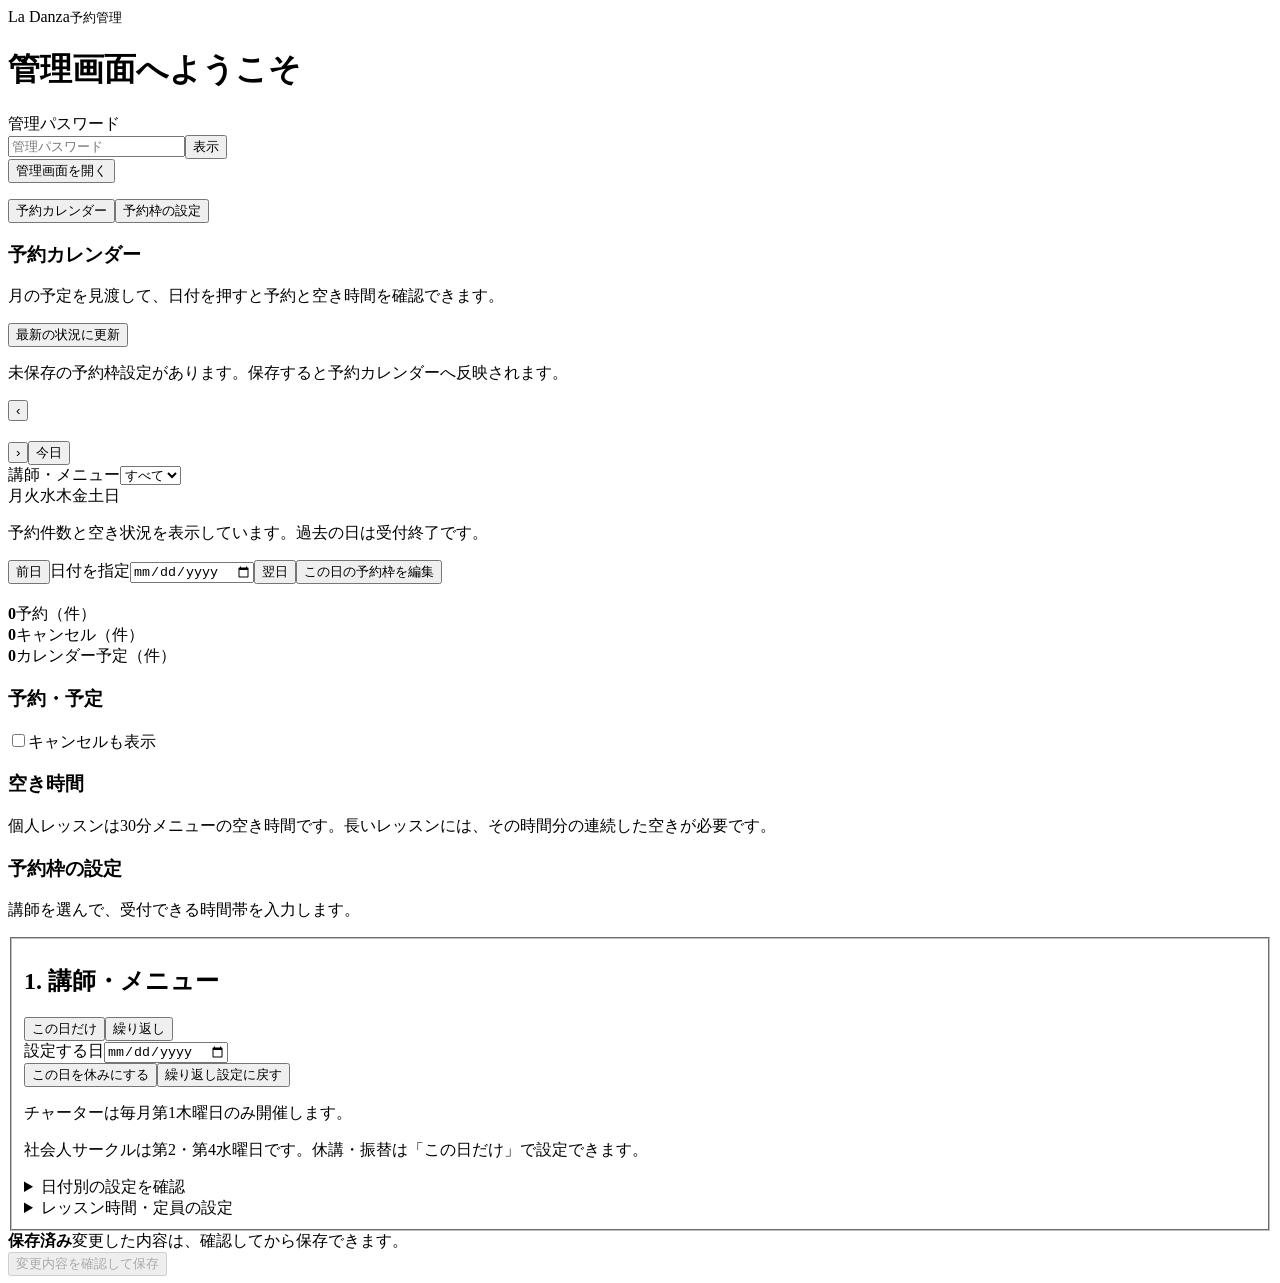
==== commit 55b1ac07: "Improve admin booking calendar and schedule editing" ====
--- a/outputs/ladanza-flask-booking/admin.html
+++ b/outputs/ladanza-flask-booking/admin.html
@@ -1,46 +1,18 @@
-<!doctype html><html lang="ja"><head><meta charset="utf-8"><meta name="viewport" content="width=device-width,initial-scale=1"><title>La Danza｜予約管理</title><style>
-.teachers{grid-template-columns:repeat(5,1fr)!important}.t4{--teacher:#a882b7;--teacher-bg:#f1e8f5}.t4 i{background:#a882b7}@media(max-width:680px){.teachers{grid-template-columns:1fr 1fr!important}}
-:root{--g:#173f35;--bg:#f3f5f2;--line:#dce3df;--mint:#e2eee8;--muted:#71817b}*{box-sizing:border-box}body{margin:0;background:var(--bg);color:var(--g);font-family:system-ui,sans-serif}header{padding:22px 18px;background:var(--g);color:#fff}.wrap,main{max-width:980px;margin:auto}.brand{font-family:serif;font-size:22px}.brand small{display:block;font:9px sans-serif;letter-spacing:.2em;opacity:.6}main{padding:20px 16px 70px}.login,.panel{padding:18px;border:1px solid var(--line);border-radius:17px;background:#fff;box-shadow:0 7px 25px #173f3508}.login{display:flex;gap:9px;max-width:520px;margin:35px auto}.login input,input{width:100%;min-width:0;padding:12px;border:1px solid var(--line);border-radius:10px;font:inherit}button{border:0;border-radius:10px;padding:11px 15px;background:var(--g);color:#fff;font-weight:600;cursor:pointer}h1{font-family:serif;font-size:27px;margin:10px 0 4px}.lead{margin:0 0 20px;color:var(--muted);font-size:13px}.panel{margin:14px 0}.head{display:flex;justify-content:space-between;align-items:center;gap:12px;margin-bottom:13px}.head h2{font-size:16px;margin:0}.teachers{display:grid;grid-template-columns:repeat(3,1fr);gap:8px;margin:12px 0 16px}.teacher-tab{display:flex;align-items:center;justify-content:center;gap:8px;padding:12px 8px;border:2px solid transparent;color:#345;background:#f5f6f5}.teacher-tab i{width:12px;height:12px;border-radius:50%}.teacher-tab.active{border-color:var(--teacher);background:var(--teacher-bg);color:var(--g);box-shadow:0 5px 16px #173f3512}.t0{--teacher:#789bc8;--teacher-bg:#e5eefb}.t0 i{background:#789bc8}.t1{--teacher:#c9809c;--teacher-bg:#f8e8ef}.t1 i{background:#c9809c}.t2{--teacher:#6fa58e;--teacher-bg:#dff1e9}.t2 i{background:#6fa58e}.t3{--teacher:#b79b62;--teacher-bg:#f4eddd}.t3 i{background:#b79b62}.t4{--teacher:#a882b7;--teacher-bg:#f1e8f5}.t4 i{background:#a882b7}.t5{--teacher:#d4875f;--teacher-bg:#faeadf}.t5 i{background:#d4875f}.t6{--teacher:#5899a5;--teacher-bg:#e3f2f4}.t6 i{background:#5899a5}.quick{display:flex;gap:6px}.quick button,.bulk{background:var(--mint);color:var(--g);font-size:10px;padding:7px 9px}.schedule{overflow:auto;border:1px solid var(--line);border-radius:12px}.schedule table{min-width:860px;width:100%;border-collapse:separate;border-spacing:0}.schedule th,.schedule td{padding:6px 4px;text-align:center;border-right:1px solid #edf0ed;border-bottom:1px solid #edf0ed}.schedule th{position:sticky;top:0;background:#f7f9f7;color:var(--muted);font-size:10px}.schedule th:first-child,.schedule td:first-child{position:sticky;left:0;min-width:110px;background:#fff;z-index:2}.day{font-weight:700;font-size:13px}.bulk{display:block;margin:4px auto 0;padding:4px 7px}.slot{appearance:none;width:31px;height:31px;margin:0;padding:0;border:1px solid var(--line);border-radius:8px;background:#f7f8f7}.slot:checked{background:var(--active-bg,#e2eee8);border-color:var(--active,#8aafa0)}.slot:checked:after{content:'✓';display:grid;height:100%;place-items:center;color:var(--active,#28634f);font-weight:700}.menu{display:grid;grid-template-columns:1fr 100px 85px;gap:9px;align-items:center;padding:10px 0;border-bottom:1px solid #edf0ed}.menu strong{font-size:13px}.field label{display:block;color:var(--muted);font-size:10px;margin-bottom:4px}.save{position:sticky;bottom:12px;width:100%;padding:15px;box-shadow:0 8px 22px #173f3535}.notice{padding:11px;border-radius:10px;background:#fff8dd;color:#765c14;font-size:12px}.hidden{display:none!important}.toast{position:fixed;left:50%;bottom:24px;transform:translateX(-50%);padding:11px 17px;border-radius:99px;background:var(--g);color:#fff}@media(max-width:680px){.teachers{grid-template-columns:1fr 1fr}.head{align-items:flex-start;flex-direction:column}.menu{grid-template-columns:1fr 80px}.capacity{display:none}}
-.login{flex-direction:column}.login label{font-size:14px;font-weight:600}.password-field{display:flex;gap:8px;align-items:stretch}.password-field input{flex:1;font-size:16px}.password-toggle{flex:none;min-width:72px;min-height:44px;padding:10px 12px;background:var(--mint);color:var(--g);font:inherit;font-weight:600;white-space:nowrap}#loginBtn{min-height:44px;font-size:16px;white-space:nowrap}.login button:focus-visible,.login input:focus-visible{outline:3px solid #5899a5;outline-offset:3px}
-</style><link rel="stylesheet" href="/admin-bookings.css"><script src="/admin-bookings.js" defer></script></head><body><header><div class="wrap"><div class="brand">La Danza<small>RESERVATIONS &amp; SCHEDULE SETTINGS</small></div></div></header><main><div id="login" class="login"><label for="password">管理パスワード</label><div class="password-field"><input id="password" type="password" autocomplete="current-password" placeholder="管理パスワード"><button id="passwordToggle" class="password-toggle" type="button" aria-controls="password" aria-pressed="false" aria-label="パスワードを表示">表示</button></div><button id="loginBtn" type="button">管理画面を開く</button></div><section id="app" class="hidden">
-<nav class="admin-tabs" aria-label="管理メニュー"><button id="bookingsTab" type="button" aria-pressed="true">当日の予約</button><button id="scheduleTab" type="button" aria-pressed="false">予約枠の設定</button></nav>
-<section id="bookingOverview" aria-label="当日の予約状況"><h1>当日の予約状況</h1><p class="lead">日付を選ぶと、その日の予約とGoogleカレンダーの予定を時間順に確認できます。</p>
-<div class="daily-toolbar"><button id="bookingPrevious" type="button" class="daily-secondary">前日</button><label for="bookingDate">確認する日付<input id="bookingDate" type="date"></label><button id="bookingNext" type="button" class="daily-secondary">翌日</button><button id="bookingToday" type="button" class="daily-secondary">今日</button><label for="bookingInstructor">講師・メニュー<select id="bookingInstructor"><option value="">すべて</option></select></label><button id="bookingRefresh" type="button">再読み込み</button></div>
-<div class="daily-filter"><label><input id="showCancelledBookings" type="checkbox">キャンセルも表示</label><span id="bookingUpdated" class="daily-updated"></span></div>
-<h2 id="bookingDayTitle" class="daily-heading"></h2><div id="bookingStats" class="daily-stats hidden"><div class="daily-stat"><strong id="dailyBookingCount">0</strong>予約（件）</div><div class="daily-stat"><strong id="dailyCancelledCount">0</strong>キャンセル（件）</div><div class="daily-stat"><strong id="dailyCalendarCount">0</strong>カレンダー予定（件）</div></div>
-<div id="bookingMessage" class="daily-message" role="status" aria-live="polite"></div><div id="bookingList" class="daily-list" aria-label="予約一覧"></div></section>
-<div id="scheduleEditor" class="hidden"><h1>講師別レッスン予約枠</h1><p class="lead">対象を選び、毎週の曜日・時間または日付指定で予約枠を設定します。</p><form id="settings"><div class="panel"><div class="head"><h2>講師・メニューを選択</h2></div><div id="teachers" class="teachers"></div><div class="head"><h2><span id="selectedName"></span> の曜日・時間</h2><div class="quick"><button type="button" onclick="setAll(true)">全選択</button><button type="button" onclick="setAll(false)">全解除</button></div></div><p id="charterInfo" class="notice hidden">チャーターは毎月第1木曜日のみです。木曜日の時間設定が適用されます。第1木曜日以外は予約を受け付けません。</p><p id="circleInfo" class="notice hidden">社会人サークル（通常）：第2・第4水曜日 19:30〜20:30／初回1,000円・通常1,500円／定員10名。曜日設定は第2・第4水曜日に適用します。休講や振替は「日付を指定」で設定してください。開始時刻を1個選ぶと60分の予約枠になります。</p><div id="schedule" class="schedule"></div></div><div class="panel"><div class="head"><h2>メニュー別レッスン時間</h2></div><div id="menus"></div></div><button class="save">すべての予約枠設定を保存する</button></form></div></section></main><div id="toast" class="toast hidden"></div>
-<script>
-const $=s=>document.querySelector(s),days=['月','火','水','木','金','土','日'],instructors=['大村 尊','大村 友恵','廣瀬 裕貴','サロン','チャーター','テーマパークダンス','社会人サークル'];
-const colors=[['#789bc8','#e5eefb'],['#c9809c','#f8e8ef'],['#6fa58e','#dff1e9'],['#b79b62','#f4eddd'],['#a882b7','#f1e8f5'],['#d4875f','#faeadf'],['#5899a5','#e3f2f4']];
-const times=Array.from({length:24},(_,i)=>`${String(10+Math.floor(i/2)).padStart(2,'0')}:${i%2?'30':'00'}`);
-const defaultMenus={'個人レッスン 60分':{duration:60,capacity:1},'個人レッスン 30分':{duration:30,capacity:1},'無料体験 20分':{duration:20,capacity:1},'初心者パック 30分':{duration:30,capacity:1},'初級パック 30分':{duration:30,capacity:1},'サロン':{duration:30,capacity:10},'チャーター 30分':{duration:30,capacity:6},'テーマパークダンス 60分':{duration:60,capacity:15},'社会人サークル 60分':{duration:60,capacity:10}};
-const menuLabels={'チャーター 30分':'チャーター','テーマパークダンス 60分':'テーマパークダンス','社会人サークル 60分':'社会人サークル'};
-const weeklyDefault=()=>Object.fromEntries(days.map((_,d)=>[d,d===6?[]:[...times]]));
-const circleWeekly=()=>Object.fromEntries(days.map((_,d)=>[d,d===2?['19:30']:[]]));
-const emptyWeekly=()=>Object.fromEntries(days.map((_,d)=>[d,[]]));
-const defaultConfig=()=>({instructor_slots:Object.fromEntries(instructors.map(n=>[n,n==='社会人サークル'?circleWeekly():n==='テーマパークダンス'?emptyWeekly():weeklyDefault()])),date_overrides:Object.fromEntries(instructors.map(n=>[n,{}])),menus:JSON.parse(JSON.stringify(defaultMenus))});
-let token='',config,activeInstructor=instructors[0],viewMode='weekly',selectedDate=new Date().toISOString().slice(0,10),dateDirty=false;const headers=()=>({'Content-Type':'application/json','X-Admin-Token':token});
-function normalize(c){let weekly=c.weekly_slots||weeklyDefault(),storedSlots=c.instructor_slots||{},legacySlots=storedSlots['スタジオ主催']||weekly;c.instructor_slots=Object.fromEntries(instructors.map(n=>[n,JSON.parse(JSON.stringify(storedSlots[n]||(n==='社会人サークル'?circleWeekly():n==='テーマパークダンス'?emptyWeekly():['サロン','チャーター'].includes(n)?legacySlots:weekly)))]));let storedOverrides=c.date_overrides||{},legacyOverrides=storedOverrides['スタジオ主催']||{};c.date_overrides=Object.fromEntries(instructors.map(n=>[n,JSON.parse(JSON.stringify(storedOverrides[n]||(['サロン','チャーター'].includes(n)?legacyOverrides:{})))]));let stored=c.menus||{};if(!stored['初級パック 30分']&&stored['初級パック30分'])stored['初級パック 30分']=stored['初級パック30分'];if(!stored['サロン']&&stored['サロン・グループ'])stored['サロン']={duration:stored['サロン・グループ'].duration||30,capacity:10};c.menus=Object.fromEntries(Object.entries(defaultMenus).map(([name,v])=>[name,{...v,...(stored[name]||{})}]));return c}
-function toast(t){$('#toast').textContent=t;$('#toast').classList.remove('hidden');setTimeout(()=>$('#toast').classList.add('hidden'),2000)}
-function setPasswordVisible(visible){$('#password').type=visible?'text':'password';$('#passwordToggle').textContent=visible?'非表示':'表示';$('#passwordToggle').setAttribute('aria-pressed',String(visible));$('#passwordToggle').setAttribute('aria-label',visible?'パスワードを非表示':'パスワードを表示')}
-$('#passwordToggle').addEventListener('click',()=>setPasswordVisible($('#password').type==='password'));
-async function login(){token=$('#password').value;setPasswordVisible(false);if(!token)return alert('管理パスワードを入力してください');try{let r=await fetch('/api/admin/settings',{headers:headers()});if(!r.ok)return alert('パスワードが正しくありません');config=normalize(await r.json());open()}catch{return alert('管理画面へ接続できません。時間をおいて再度お試しください')}}
-function open(){$('#login').classList.add('hidden');$('#app').classList.remove('hidden');renderTabs();ensureDateControls();renderSchedule();renderMenus();initializeDailyOverview();switchAdminView('bookings')}
-function ensureDateControls(){let panel=$('#teachers').parentElement,box=document.createElement('div');box.id='dateControls';box.style.cssText='display:flex;gap:8px;flex-wrap:wrap;align-items:center;margin:0 0 18px;padding:12px;border-radius:12px;background:#f5f7f5';box.innerHTML=`<button type="button" id="weeklyBtn" onclick="switchMode('weekly')">毎週の曜日設定</button><button type="button" id="dateBtn" onclick="switchMode('date')">日付を指定</button><input id="specificDate" type="date" value="${selectedDate}" onchange="changeDate(this.value)" style="max-width:170px"><button type="button" onclick="copyWeekly()" class="date-action">曜日設定をコピー</button><button type="button" onclick="dayOff()" class="date-action">この日を休み</button><button type="button" onclick="clearOverride()" class="date-action">個別設定を解除</button><span id="overrideState" style="font-size:11px;color:#71817b"></span>`;panel.insertBefore(box,$('#selectedName').closest('.head'));updateModeControls()}
-function updateModeControls(){if(!$('#dateControls'))return;document.querySelectorAll('.date-action,#specificDate').forEach(x=>x.style.display=viewMode==='date'?'':'none');$('#weeklyBtn').style.opacity=viewMode==='weekly'?'1':'.55';$('#dateBtn').style.opacity=viewMode==='date'?'1':'.55'}
-function switchMode(mode){storeVisible();viewMode=mode;updateModeControls();renderSchedule()}function changeDate(value){storeVisible();selectedDate=value;renderSchedule()}
-function charterDate(value){const day=new Date(value+'T00:00:00');return day.getDay()===4&&day.getDate()<=7}
-function weeklyValues(value){if(activeInstructor==='チャーター'&&!charterDate(value))return [];let dt=new Date(value+'T00:00:00'),d=(dt.getDay()+6)%7;if(activeInstructor==='社会人サークル'&&(value<'2026-10-14'||d!==2||![2,4].includes(Math.floor((dt.getDate()-1)/7)+1)))return [];return config.instructor_slots[activeInstructor][d]||[]}
-function copyWeekly(){let d=(new Date(selectedDate+'T00:00:00').getDay()+6)%7;config.date_overrides[activeInstructor][selectedDate]=[...weeklyValues(selectedDate)];renderSchedule()}
-function dayOff(){config.date_overrides[activeInstructor][selectedDate]=[];renderSchedule()}
-function clearOverride(){delete config.date_overrides[activeInstructor][selectedDate];renderSchedule()}
-function renderTabs(){$('#teachers').innerHTML=instructors.map((n,i)=>`<button type="button" class="teacher-tab t${i} ${n===activeInstructor?'active':''}" onclick="selectInstructor('${n}')"><i></i>${n}</button>`).join('')}
-function selectInstructor(name){storeVisible();activeInstructor=name;renderTabs();renderSchedule()}
-function renderSchedule(){$('#charterInfo').classList.toggle('hidden',activeInstructor!=='チャーター');$('#circleInfo').classList.toggle('hidden',activeInstructor!=='社会人サークル');let idx=instructors.indexOf(activeInstructor),c=colors[idx];dateDirty=false;$('#selectedName').textContent=activeInstructor+(viewMode==='date'?`・${selectedDate}`:'');$('#schedule').style.setProperty('--active',c[0]);$('#schedule').style.setProperty('--active-bg',c[1]);let table=`<table><thead><tr><th>${viewMode==='weekly'?'曜日':'日付'}</th>${times.map(t=>`<th>${t}</th>`).join('')}</tr></thead><tbody>`;if(viewMode==='weekly'){let weekly=config.instructor_slots[activeInstructor];table+=days.map((day,d)=>`<tr><td><span class="day">${day}曜日</span><button class="bulk" type="button" onclick="toggleDay(${d})">一括 選択/解除</button></td>${times.map(t=>`<td><input class="slot" type="checkbox" data-day="${d}" value="${t}" ${(activeInstructor==='社会人サークル'&&d!==2)||(activeInstructor==='チャーター'&&d!==3)?'disabled':''} ${(weekly?.[d]||[]).includes(t)?'checked':''}></td>`).join('')}</tr>`).join('')}else{let dateObj=new Date(selectedDate+'T00:00:00'),d=(dateObj.getDay()+6)%7,own=Object.hasOwn(config.date_overrides[activeInstructor],selectedDate),charterClosed=activeInstructor==='チャーター'&&!charterDate(selectedDate),values=charterClosed?[]:own?config.date_overrides[activeInstructor][selectedDate]:weeklyValues(selectedDate);table+=`<tr><td><span class="day">${selectedDate}<br>${days[d]}曜日</span><button class="bulk" type="button" onclick="toggleDay(0)">一括 選択/解除</button></td>${times.map(t=>`<td><input class="slot" type="checkbox" data-day="0" value="${t}" ${charterClosed?'disabled':''} ${values.includes(t)?'checked':''}></td>`).join('')}</tr>`;$('#overrideState').textContent=charterClosed?'第1木曜日以外は予約を受け付けません':own?'この日は個別設定です':'曜日設定を使用中'}$('#schedule').innerHTML=table;$('#schedule').onchange=()=>{if(viewMode==='date')dateDirty=true}}
-function renderMenus(){$('#menus').innerHTML=Object.entries(config.menus).map(([name,v])=>`<div class="menu" data-name="${name}"><strong>${menuLabels[name]||name}</strong><div class="field"><label>所要時間</label><input class="duration" type="number" min="15" max="180" step="5" value="${v.duration}"></div><div class="field capacity"><label>定員</label><input class="cap" type="number" min="1" max="15" value="${v.capacity}"></div></div>`).join('')}
-function storeVisible(){if(!$('#schedule').innerHTML)return;if(viewMode==='date'&&activeInstructor==='チャーター'&&!charterDate(selectedDate))return;if(viewMode==='weekly'){let weekly={};for(let d=0;d<7;d++)weekly[d]=[...document.querySelectorAll(`.slot[data-day="${d}"]:checked`)].map(x=>x.value);config.instructor_slots[activeInstructor]=weekly}else if(dateDirty||Object.hasOwn(config.date_overrides[activeInstructor],selectedDate)){config.date_overrides[activeInstructor][selectedDate]=[...document.querySelectorAll('.slot:checked')].map(x=>x.value)}}
-function toggleDay(day){let boxes=[...document.querySelectorAll(`.slot[data-day="${day}"]:not(:disabled)`)],on=boxes.some(x=>!x.checked);boxes.forEach(x=>x.checked=on);if(viewMode==='date')dateDirty=true}function setAll(on){document.querySelectorAll('.slot:not(:disabled)').forEach(x=>x.checked=on);if(viewMode==='date')dateDirty=true}
-function collect(){storeVisible();let menus={};document.querySelectorAll('.menu').forEach(row=>menus[row.dataset.name]={duration:+row.querySelector('.duration').value,capacity:+row.querySelector('.cap').value});return{instructor_slots:config.instructor_slots,date_overrides:config.date_overrides,menus}}
-$('#settings').onsubmit=async e=>{e.preventDefault();let body=collect();try{let r=await fetch('/api/admin/settings',{method:'PUT',headers:headers(),body:JSON.stringify(body)}),j=await r.json();if(!r.ok)return alert(j.detail||'保存できませんでした');config=normalize(j);toast('全講師の設定を保存しました')}catch{alert('設定を保存できませんでした。通信状況を確認してください')}};$('#loginBtn').onclick=login;$('#password').addEventListener('keydown',e=>{if(e.key==='Enter')login()});
-</script></body></html>
+<!doctype html>
+<html lang="ja"><head><meta charset="utf-8"><meta name="viewport" content="width=device-width,initial-scale=1"><title>La Danza｜予約管理</title>
+<link rel="stylesheet" href="/admin-bookings.css?v=2"><link rel="stylesheet" href="/admin-workspace.css?v=2">
+<script src="/admin-settings.js?v=2" defer></script><script src="/admin-bookings.js?v=2" defer></script></head>
+<body><header><div class="wrap"><div class="brand">La Danza<small>予約管理</small></div></div></header><main>
+<div id="login" class="panel login"><h1>管理画面へようこそ</h1><label for="password">管理パスワード</label><div class="password-field"><input id="password" type="password" autocomplete="current-password" placeholder="管理パスワード"><button id="passwordToggle" type="button" class="secondary" aria-controls="password" aria-pressed="false" aria-label="パスワードを表示">表示</button></div><button id="loginBtn" type="button">管理画面を開く</button><p id="loginError" role="alert"></p></div>
+<section id="app" class="hidden"><nav class="admin-tabs" aria-label="管理メニュー"><button id="bookingsTab" type="button" aria-pressed="true">予約カレンダー</button><button id="scheduleTab" type="button" aria-pressed="false">予約枠の設定</button></nav>
+<section id="bookingOverview" aria-label="予約カレンダー"><div class="page-heading"><div><h1>予約カレンダー</h1><p class="lead">月の予定を見渡して、日付を押すと予約と空き時間を確認できます。</p></div><button id="bookingRefresh" type="button" class="secondary">最新の状況に更新</button></div>
+<p id="unsavedNotice" class="notice hidden">未保存の予約枠設定があります。保存すると予約カレンダーへ反映されます。</p><div class="calendar-toolbar"><div class="month-nav"><button id="monthPrevious" type="button" class="secondary" aria-label="前の月">‹</button><h2 id="monthTitle"></h2><button id="monthNext" type="button" class="secondary" aria-label="次の月">›</button><button id="bookingToday" type="button" class="secondary">今日</button></div><label>講師・メニュー<select id="bookingInstructor"><option value="">すべて</option></select></label></div>
+<div id="monthMessage" class="inline-message" role="status"></div><div class="month-weekdays" aria-hidden="true"><span>月</span><span>火</span><span>水</span><span>木</span><span>金</span><span>土</span><span>日</span></div><div id="monthGrid" class="month-grid" aria-label="月の予約状況"></div><p class="calendar-legend">予約件数と空き状況を表示しています。過去の日は受付終了です。</p>
+<div class="day-navigation"><button id="bookingPrevious" type="button" class="secondary">前日</button><label>日付を指定<input id="bookingDate" type="date"></label><button id="bookingNext" type="button" class="secondary">翌日</button><button id="editSelectedDay" type="button">この日の予約枠を編集</button></div>
+<div class="day-heading"><h2 id="bookingDayTitle" class="daily-heading"></h2><span id="bookingUpdated" class="daily-updated"></span></div>
+<div id="bookingStats" class="daily-stats hidden"><div class="daily-stat"><strong id="dailyBookingCount">0</strong>予約（件）</div><div class="daily-stat"><strong id="dailyCancelledCount">0</strong>キャンセル（件）</div><div class="daily-stat"><strong id="dailyCalendarCount">0</strong>カレンダー予定（件）</div></div>
+<div class="day-columns"><section><div class="section-heading"><h3>予約・予定</h3><label class="check-label"><input id="showCancelledBookings" type="checkbox">キャンセルも表示</label></div><div id="bookingMessage" class="daily-message" role="status" aria-live="polite"></div><div id="bookingList" class="daily-list" aria-label="予約一覧"></div></section><section><h3>空き時間</h3><p class="hint">個人レッスンは30分メニューの空き時間です。長いレッスンには、その時間分の連続した空きが必要です。</p><div id="availabilityList" aria-live="polite"></div></section></div></section>
+<section id="scheduleEditor" class="hidden"><h1>予約枠の設定</h1><p class="lead">講師を選んで、受付できる時間帯を入力します。</p><form id="settings"><fieldset id="settingsFields"><div class="panel"><h2>1. 講師・メニュー</h2><div id="teachers" class="teachers"></div><div class="editor-heading"><h2 id="selectedName"></h2><span id="overrideState" class="state-badge"></span></div><div class="mode-switch"><button id="dateBtn" type="button" class="secondary">この日だけ</button><button id="weeklyBtn" type="button" class="secondary">繰り返し</button></div><div id="dateControls"><label>設定する日<input id="specificDate" type="date"></label><div class="date-actions"><button id="dayOffBtn" type="button" class="secondary">この日を休みにする</button><button id="clearOverrideBtn" type="button" class="secondary">繰り返し設定に戻す</button></div></div><p id="charterInfo" class="notice hidden">チャーターは毎月第1木曜日のみ開催します。</p><p id="circleInfo" class="notice hidden">社会人サークルは第2・第4水曜日です。休講・振替は「この日だけ」で設定できます。</p><p id="editorHint" class="hint"></p><div id="schedule"></div><p id="editorError" role="alert" class="error-text"></p><details id="overrideDetails"><summary>日付別の設定を確認</summary><div id="overrideList" class="override-list"></div></details></div>
+<details class="panel menu-settings"><summary>レッスン時間・定員の設定</summary><p class="hint">通常の予定入力では変更不要です。</p><div id="menus"></div></details></fieldset><div class="save-bar"><div><strong id="saveState" role="status">保存済み</strong><span id="saveDetail">変更した内容は、確認してから保存できます。</span></div><button id="reviewSave" type="submit" disabled>変更内容を確認して保存</button></div></form></section></section></main>
+<dialog id="saveDialog" aria-labelledby="saveDialogTitle"><h2 id="saveDialogTitle">変更内容の確認</h2><p>次の変更を保存します。</p><div id="changeSummary"></div><p id="saveError" class="error-text" role="alert"></p><div class="dialog-actions"><button id="closeSaveDialog" type="button" class="secondary">戻って編集</button><button id="confirmSave" type="button">この内容で保存</button></div></dialog>
+</body></html>
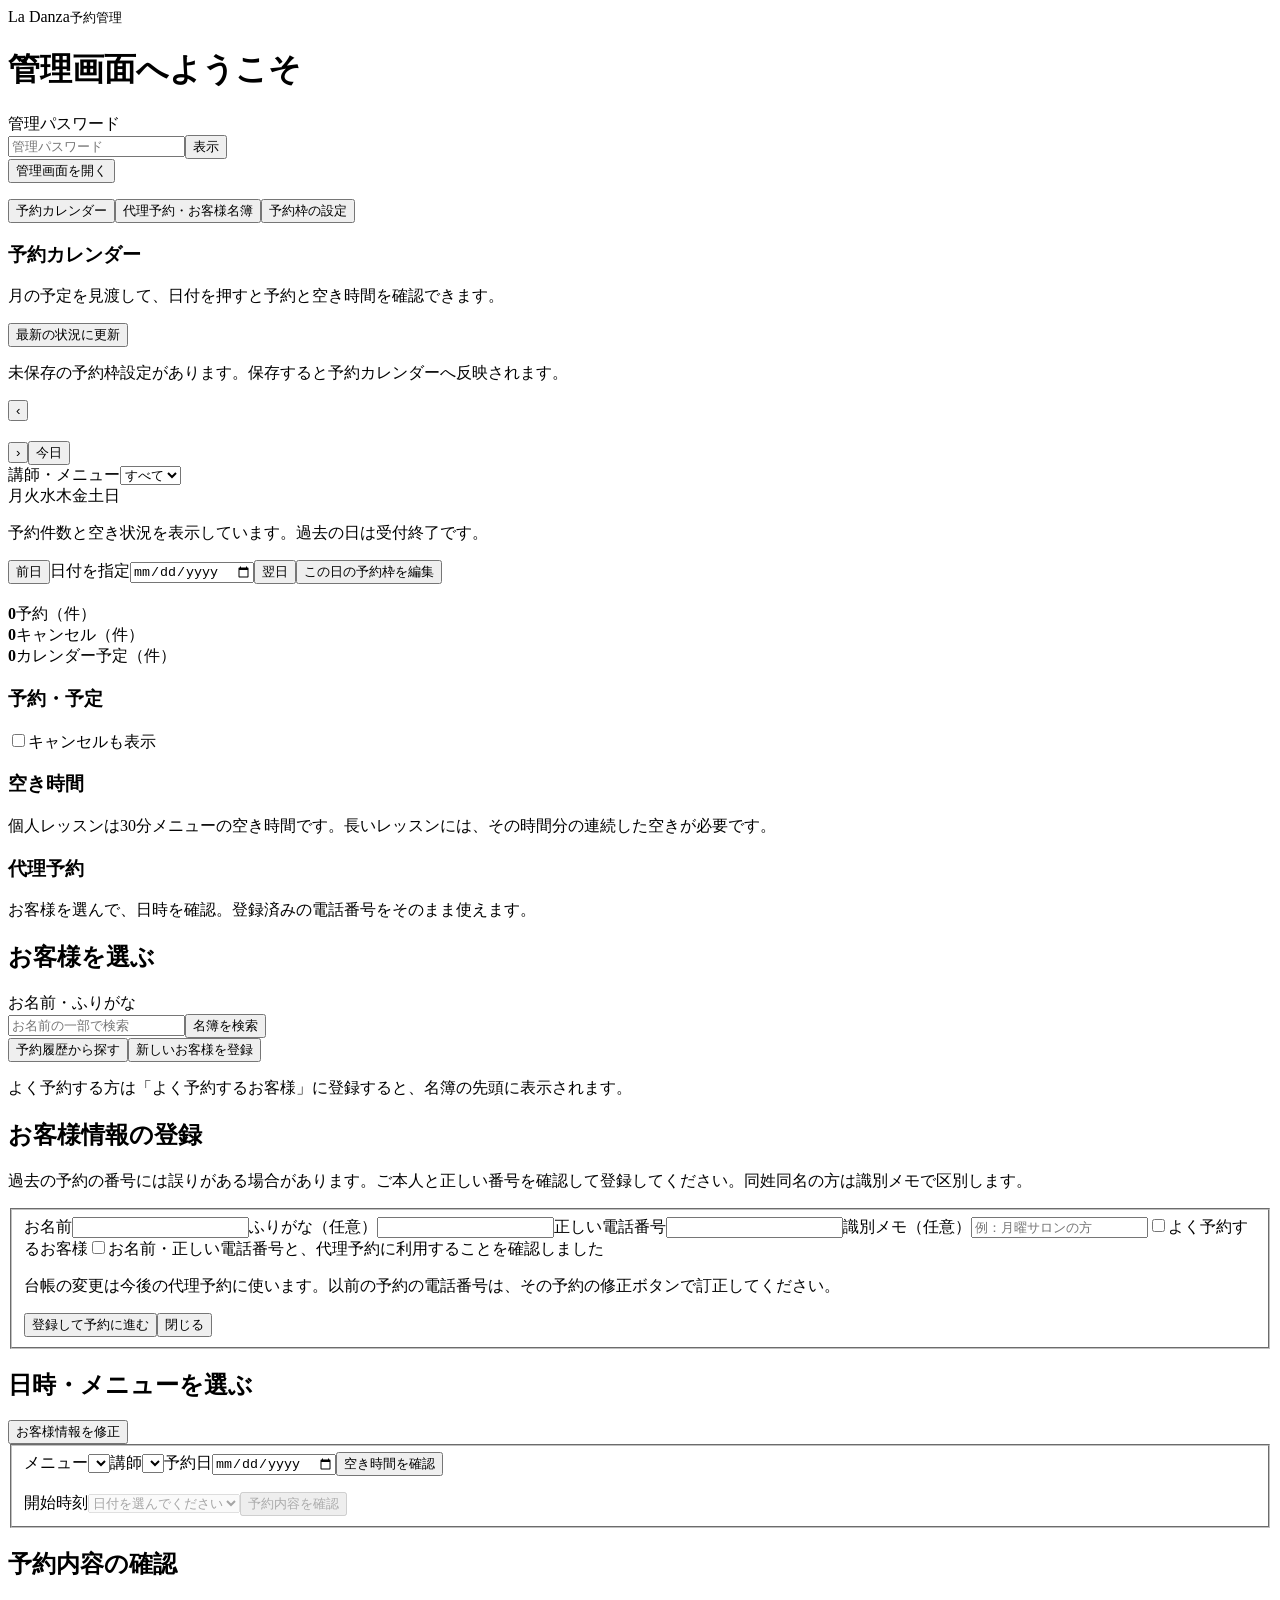
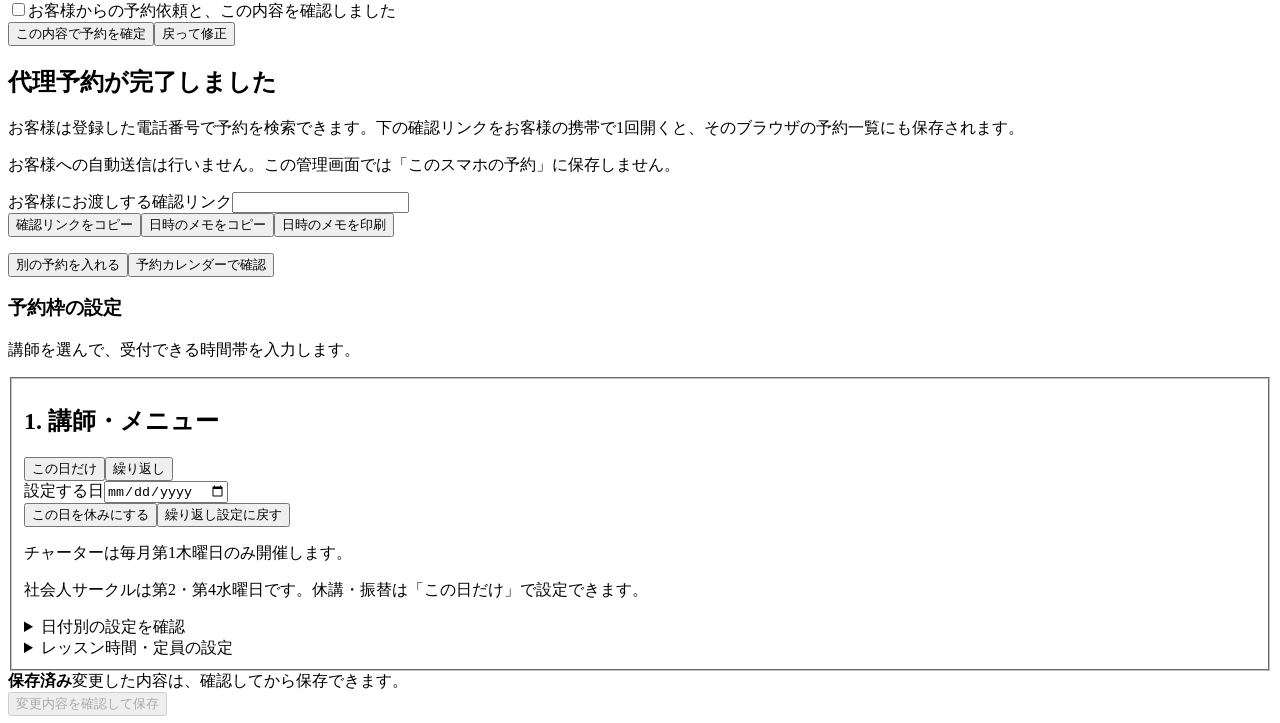
==== commit 485a9f16: "名前で選べるお客様名簿と代理予約を追加" ====
--- a/outputs/ladanza-flask-booking/admin.html
+++ b/outputs/ladanza-flask-booking/admin.html
@@ -1,10 +1,15 @@
 <!doctype html>
 <html lang="ja"><head><meta charset="utf-8"><meta name="viewport" content="width=device-width,initial-scale=1"><title>La Danza｜予約管理</title>
+<link rel="apple-touch-icon" sizes="180x180" href="/admin-icons/booking-v1-180.png">
+<link rel="icon" type="image/png" sizes="192x192" href="/admin-icons/booking-v1-192.png">
+<link rel="manifest" href="/admin.webmanifest">
+<meta name="apple-mobile-web-app-title" content="ラダンツァ予約管理">
+<meta name="theme-color" content="#173f35">
 <link rel="stylesheet" href="/admin-bookings.css?v=2"><link rel="stylesheet" href="/admin-workspace.css?v=2">
-<script src="/admin-settings.js?v=2" defer></script><script src="/admin-bookings.js?v=2" defer></script></head>
+<link rel="stylesheet" href="/reservation-tools.css?v=1"><script src="/reservation-tools.js?v=1" defer></script><script src="/admin-settings.js?v=2" defer></script><script src="/admin-bookings.js?v=4" defer></script><link rel="stylesheet" href="/admin-staff.css?v=1"><script src="/admin-staff.js?v=1" defer></script></head>
 <body><header><div class="wrap"><div class="brand">La Danza<small>予約管理</small></div></div></header><main>
 <div id="login" class="panel login"><h1>管理画面へようこそ</h1><label for="password">管理パスワード</label><div class="password-field"><input id="password" type="password" autocomplete="current-password" placeholder="管理パスワード"><button id="passwordToggle" type="button" class="secondary" aria-controls="password" aria-pressed="false" aria-label="パスワードを表示">表示</button></div><button id="loginBtn" type="button">管理画面を開く</button><p id="loginError" role="alert"></p></div>
-<section id="app" class="hidden"><nav class="admin-tabs" aria-label="管理メニュー"><button id="bookingsTab" type="button" aria-pressed="true">予約カレンダー</button><button id="scheduleTab" type="button" aria-pressed="false">予約枠の設定</button></nav>
+<section id="app" class="hidden"><nav class="admin-tabs" aria-label="管理メニュー"><button id="bookingsTab" type="button" aria-pressed="true">予約カレンダー</button><button id="staffTab" type="button" aria-pressed="false">代理予約・お客様名簿</button><button id="scheduleTab" type="button" aria-pressed="false">予約枠の設定</button></nav>
 <section id="bookingOverview" aria-label="予約カレンダー"><div class="page-heading"><div><h1>予約カレンダー</h1><p class="lead">月の予定を見渡して、日付を押すと予約と空き時間を確認できます。</p></div><button id="bookingRefresh" type="button" class="secondary">最新の状況に更新</button></div>
 <p id="unsavedNotice" class="notice hidden">未保存の予約枠設定があります。保存すると予約カレンダーへ反映されます。</p><div class="calendar-toolbar"><div class="month-nav"><button id="monthPrevious" type="button" class="secondary" aria-label="前の月">‹</button><h2 id="monthTitle"></h2><button id="monthNext" type="button" class="secondary" aria-label="次の月">›</button><button id="bookingToday" type="button" class="secondary">今日</button></div><label>講師・メニュー<select id="bookingInstructor"><option value="">すべて</option></select></label></div>
 <div id="monthMessage" class="inline-message" role="status"></div><div class="month-weekdays" aria-hidden="true"><span>月</span><span>火</span><span>水</span><span>木</span><span>金</span><span>土</span><span>日</span></div><div id="monthGrid" class="month-grid" aria-label="月の予約状況"></div><p class="calendar-legend">予約件数と空き状況を表示しています。過去の日は受付終了です。</p>
@@ -12,6 +17,25 @@
 <div class="day-heading"><h2 id="bookingDayTitle" class="daily-heading"></h2><span id="bookingUpdated" class="daily-updated"></span></div>
 <div id="bookingStats" class="daily-stats hidden"><div class="daily-stat"><strong id="dailyBookingCount">0</strong>予約（件）</div><div class="daily-stat"><strong id="dailyCancelledCount">0</strong>キャンセル（件）</div><div class="daily-stat"><strong id="dailyCalendarCount">0</strong>カレンダー予定（件）</div></div>
 <div class="day-columns"><section><div class="section-heading"><h3>予約・予定</h3><label class="check-label"><input id="showCancelledBookings" type="checkbox">キャンセルも表示</label></div><div id="bookingMessage" class="daily-message" role="status" aria-live="polite"></div><div id="bookingList" class="daily-list" aria-label="予約一覧"></div></section><section><h3>空き時間</h3><p class="hint">個人レッスンは30分メニューの空き時間です。長いレッスンには、その時間分の連続した空きが必要です。</p><div id="availabilityList" aria-live="polite"></div></section></div></section>
+<section id="staffBooking" class="hidden" aria-labelledby="staffTitle">
+<div class="page-heading"><div><h1 id="staffTitle">代理予約</h1><p class="lead">お客様を選んで、日時を確認。登録済みの電話番号をそのまま使えます。</p></div></div>
+<div id="staffStatus" role="status" aria-live="polite"></div>
+<div class="staff-columns" id="staffWork">
+<section class="panel staff-picker" aria-labelledby="customerTitle"><h2 id="customerTitle">お客様を選ぶ</h2>
+<form id="customerSearchForm"><label for="customerQuery">お名前・ふりがな</label><div class="staff-search"><input id="customerQuery" type="search" maxlength="80" placeholder="お名前の一部で検索" autocomplete="off"><button type="submit">名簿を検索</button></div></form>
+<div class="staff-actions"><button id="searchHistory" type="button" class="secondary">予約履歴から探す</button><button id="newCustomer" type="button" class="secondary">新しいお客様を登録</button></div>
+<p class="hint">よく予約する方は「よく予約するお客様」に登録すると、名簿の先頭に表示されます。</p>
+<div id="customerList" aria-live="polite"></div><div id="customerHistory" aria-live="polite"></div>
+</section>
+<div class="staff-main">
+<section id="customerEditor" class="panel hidden" aria-labelledby="customerEditorTitle"><h2 id="customerEditorTitle">お客様情報の登録</h2><p class="hint">過去の予約の番号には誤りがある場合があります。ご本人と正しい番号を確認して登録してください。同姓同名の方は識別メモで区別します。</p>
+<form id="customerForm"><fieldset id="customerFields"><label>お名前<input id="customerName" required maxlength="80" autocomplete="off"></label><label>ふりがな（任意）<input id="customerKana" maxlength="80" autocomplete="off"></label><label>正しい電話番号<input id="customerPhone" type="tel" inputmode="tel" required maxlength="30" autocomplete="off"></label><label>識別メモ（任意）<input id="customerNote" maxlength="80" placeholder="例：月曜サロンの方" autocomplete="off"></label><label class="staff-check"><input id="customerFavorite" type="checkbox">よく予約するお客様</label><label class="staff-check"><input id="contactConfirmed" type="checkbox" required>お名前・正しい電話番号と、代理予約に利用することを確認しました</label><p class="hint">台帳の変更は今後の代理予約に使います。以前の予約の電話番号は、その予約の修正ボタンで訂正してください。</p><div class="staff-actions"><button id="saveCustomer" type="submit">登録して予約に進む</button><button id="closeCustomerEditor" type="button" class="secondary">閉じる</button></div></fieldset><p id="customerError" class="error-text" role="alert"></p></form></section>
+<section id="proxyBooking" class="panel hidden" aria-labelledby="proxyBookingTitle"><h2 id="proxyBookingTitle">日時・メニューを選ぶ</h2><div id="selectedCustomer" class="staff-selected"></div><button id="editCustomer" type="button" class="secondary">お客様情報を修正</button>
+<form id="proxyForm"><fieldset id="proxyFields"><label>メニュー<select id="proxyMenu" required></select></label><label>講師<select id="proxyInstructor" required></select></label><label>予約日<input id="proxyDate" type="date" required></label><button id="reloadProxySlots" type="button" class="secondary">空き時間を確認</button><p id="proxySlotStatus" role="status"></p><label>開始時刻<select id="proxyTime" required disabled><option value="">日付を選んでください</option></select></label><button id="reviewProxyBooking" type="submit" disabled>予約内容を確認</button></fieldset></form></section>
+<section id="proxyReview" class="panel hidden" aria-labelledby="proxyReviewTitle"><h2 id="proxyReviewTitle">予約内容の確認</h2><div id="proxyReviewDetails"></div><label class="staff-check"><input id="proxyConfirmed" type="checkbox">お客様からの予約依頼と、この内容を確認しました</label><div class="staff-actions"><button id="confirmProxyBooking" type="button">この内容で予約を確定</button><button id="backProxyBooking" type="button" class="secondary">戻って修正</button></div><p id="proxyError" class="error-text" role="alert"></p></section>
+</div></div>
+<section id="proxyResult" class="panel hidden" aria-labelledby="proxyResultTitle"><h2 id="proxyResultTitle">代理予約が完了しました</h2><pre id="staffReceipt" class="staff-receipt"></pre><div class="staff-no-print"><p>お客様は登録した電話番号で予約を検索できます。下の確認リンクをお客様の携帯で1回開くと、そのブラウザの予約一覧にも保存されます。</p><p class="hint">お客様への自動送信は行いません。この管理画面では「このスマホの予約」に保存しません。</p><label>お客様にお渡しする確認リンク<input id="staffConfirmationLink" readonly></label><div class="staff-actions"><button id="copyStaffLink" type="button">確認リンクをコピー</button><button id="copyStaffMemo" type="button" class="secondary">日時のメモをコピー</button><button id="printStaffMemo" type="button" class="secondary">日時のメモを印刷</button></div><p id="staffCopyStatus" role="status"></p><div class="staff-actions"><button id="nextProxyBooking" type="button">別の予約を入れる</button><button id="viewProxyBooking" type="button" class="secondary">予約カレンダーで確認</button></div></div></section>
+</section>
 <section id="scheduleEditor" class="hidden"><h1>予約枠の設定</h1><p class="lead">講師を選んで、受付できる時間帯を入力します。</p><form id="settings"><fieldset id="settingsFields"><div class="panel"><h2>1. 講師・メニュー</h2><div id="teachers" class="teachers"></div><div class="editor-heading"><h2 id="selectedName"></h2><span id="overrideState" class="state-badge"></span></div><div class="mode-switch"><button id="dateBtn" type="button" class="secondary">この日だけ</button><button id="weeklyBtn" type="button" class="secondary">繰り返し</button></div><div id="dateControls"><label>設定する日<input id="specificDate" type="date"></label><div class="date-actions"><button id="dayOffBtn" type="button" class="secondary">この日を休みにする</button><button id="clearOverrideBtn" type="button" class="secondary">繰り返し設定に戻す</button></div></div><p id="charterInfo" class="notice hidden">チャーターは毎月第1木曜日のみ開催します。</p><p id="circleInfo" class="notice hidden">社会人サークルは第2・第4水曜日です。休講・振替は「この日だけ」で設定できます。</p><p id="editorHint" class="hint"></p><div id="schedule"></div><p id="editorError" role="alert" class="error-text"></p><details id="overrideDetails"><summary>日付別の設定を確認</summary><div id="overrideList" class="override-list"></div></details></div>
 <details class="panel menu-settings"><summary>レッスン時間・定員の設定</summary><p class="hint">通常の予定入力では変更不要です。</p><div id="menus"></div></details></fieldset><div class="save-bar"><div><strong id="saveState" role="status">保存済み</strong><span id="saveDetail">変更した内容は、確認してから保存できます。</span></div><button id="reviewSave" type="submit" disabled>変更内容を確認して保存</button></div></form></section></section></main>
 <dialog id="saveDialog" aria-labelledby="saveDialogTitle"><h2 id="saveDialogTitle">変更内容の確認</h2><p>次の変更を保存します。</p><div id="changeSummary"></div><p id="saveError" class="error-text" role="alert"></p><div class="dialog-actions"><button id="closeSaveDialog" type="button" class="secondary">戻って編集</button><button id="confirmSave" type="button">この内容で保存</button></div></dialog>
